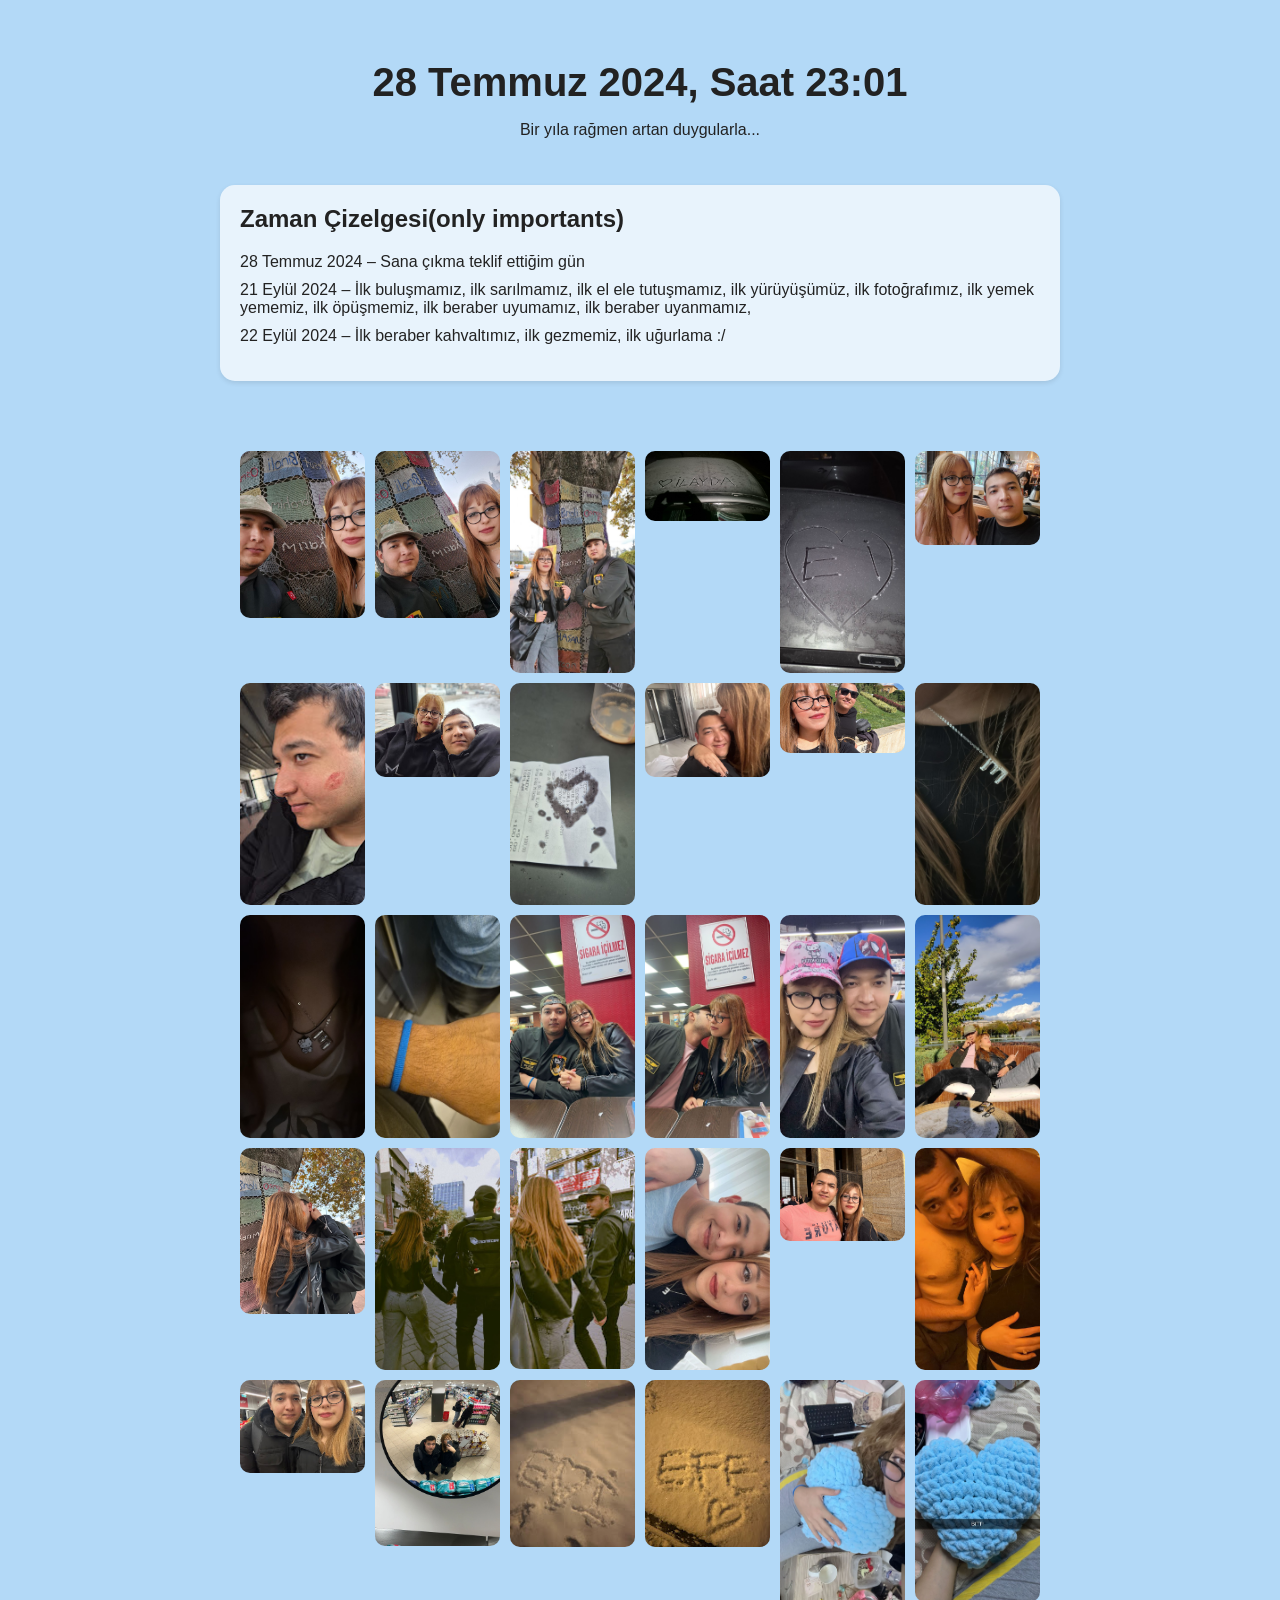
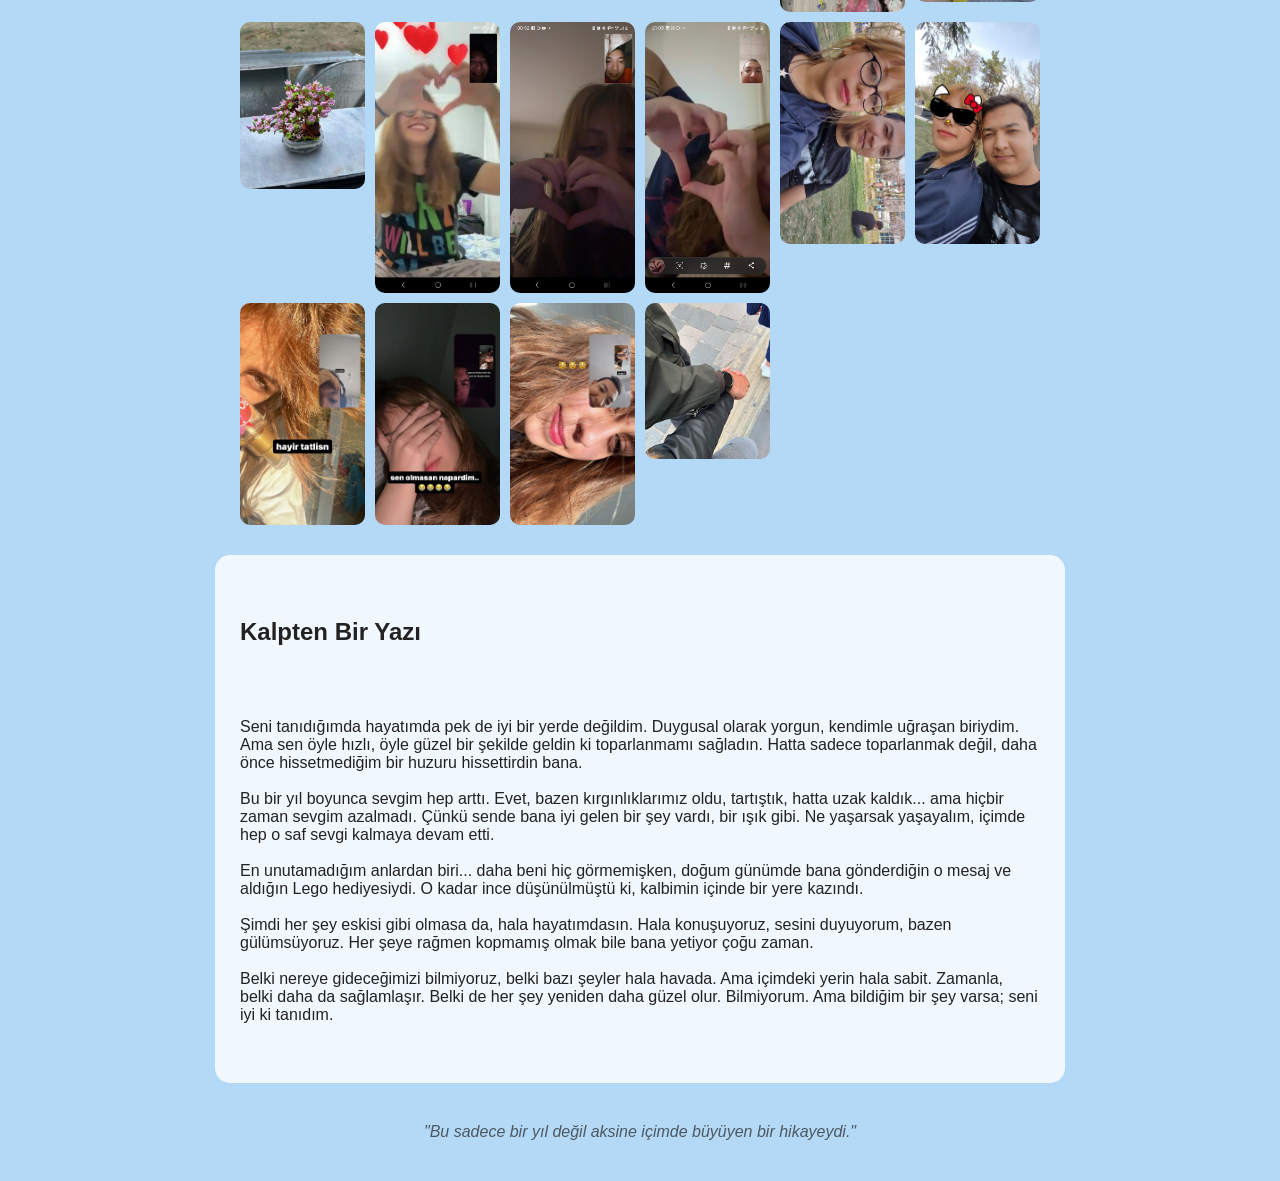
==== index.html @ 64e97c7e "asd" ====
<!DOCTYPE html>
<html lang="tr">
<head>
  <meta charset="UTF-8">
  <meta name="viewport" content="width=device-width, initial-scale=1.0">
  <title>28 Temmuz 23:01</title>
  <style>
    body {
      margin: 0;
      padding: 0;
      font-family: 'Segoe UI', sans-serif;
      background-color: #b3d9f7;
      color: #222;
    }
    header {
      text-align: center;
      padding: 60px 20px 30px;
    }
    header h1 {
      font-size: 2.5em;
      margin: 0;
    }
    section {
      padding: 30px 20px;
      max-width: 800px;
      margin: auto;
    }
    .timeline {
      background: rgba(255, 255, 255, 0.7);
      padding: 20px;
      border-radius: 15px;
      box-shadow: 0 2px 5px rgba(0,0,0,0.1);
      margin-bottom: 40px;
    }
    .timeline h2 {
      margin-top: 0;
    }
    .timeline ul {
      list-style: none;
      padding-left: 0;
    }
    .timeline li {
      margin-bottom: 10px;
    }
    .gallery {
      display: grid;
      grid-template-columns: repeat(auto-fill, minmax(120px, 1fr));
      gap: 10px;
    }
    .gallery img {
      width: 100%;
      height: auto;
      border-radius: 10px;
    }
    .letter {
      background: rgba(255,255,255,0.8);
      padding: 25px;
      border-radius: 15px;
      white-space: pre-line;
    }
    footer {
      text-align: center;
      padding: 40px 20px;
      font-style: italic;
      opacity: 0.7;
    }
    audio {
      display: none;
    }
  </style>
</head>
<body>
  <audio autoplay loop id="bgm">
    <source src="song.mp3" type="audio/mpeg">
    Tarayıcınız ses çalmayı desteklemiyor.
  </audio>

  <header>
    <h1>28 Temmuz 2024, Saat 23:01</h1>
    <p>Bir yıla rağmen artan duygularla...</p>
  </header>

  <section class="timeline">
    <h2>Zaman Çizelgesi(only importants)</h2>
    <ul>
      <li>28 Temmuz 2024 – Sana çıkma teklif ettiğim gün</li>
      <li>21 Eylül 2024 – İlk buluşmamız, ilk sarılmamız, ilk el ele tutuşmamız, ilk yürüyüşümüz, ilk fotoğrafımız, ilk yemek yememiz, ilk öpüşmemiz, ilk beraber uyumamız, ilk beraber uyanmamız,</li>
      <li>22 Eylül 2024 – İlk beraber kahvaltımız, ilk gezmemiz, ilk uğurlama :/ </li>
    </ul>
  </section>

  <section class="gallery">
  <script>
    for (let i = 1; i <= 40; i++) {
      document.write(`<img src="img/${i}.jpg" alt="Anı ${i}">`);
    }
  </script>
</section>


  <section class="letter">
    <h2>Kalpten Bir Yazı</h2>
    <p>
Seni tanıdığımda hayatımda pek de iyi bir yerde değildim. Duygusal olarak yorgun, kendimle uğraşan biriydim. Ama sen öyle hızlı, öyle güzel bir şekilde geldin ki toparlanmamı sağladın. Hatta sadece toparlanmak değil, daha önce hissetmediğim bir huzuru hissettirdin bana.

Bu bir yıl boyunca sevgim hep arttı. Evet, bazen kırgınlıklarımız oldu, tartıştık, hatta uzak kaldık... ama hiçbir zaman sevgim azalmadı. Çünkü sende bana iyi gelen bir şey vardı, bir ışık gibi. Ne yaşarsak yaşayalım, içimde hep o saf sevgi kalmaya devam etti.

En unutamadığım anlardan biri... daha beni hiç görmemişken, doğum günümde bana gönderdiğin o mesaj ve aldığın Lego hediyesiydi. O kadar ince düşünülmüştü ki, kalbimin içinde bir yere kazındı.

Şimdi her şey eskisi gibi olmasa da, hala hayatımdasın. Hala konuşuyoruz, sesini duyuyorum, bazen gülümsüyoruz. Her şeye rağmen kopmamış olmak bile bana yetiyor çoğu zaman.

Belki nereye gideceğimizi bilmiyoruz, belki bazı şeyler hala havada. Ama içimdeki yerin hala sabit. Zamanla, belki daha da sağlamlaşır. Belki de her şey yeniden daha güzel olur. Bilmiyorum. Ama bildiğim bir şey varsa; seni iyi ki tanıdım.
    </p>
  </section>

  <footer>
    "Bu sadece bir yıl değil aksine içimde büyüyen bir hikayeydi."
  </footer>
</body>
</html>
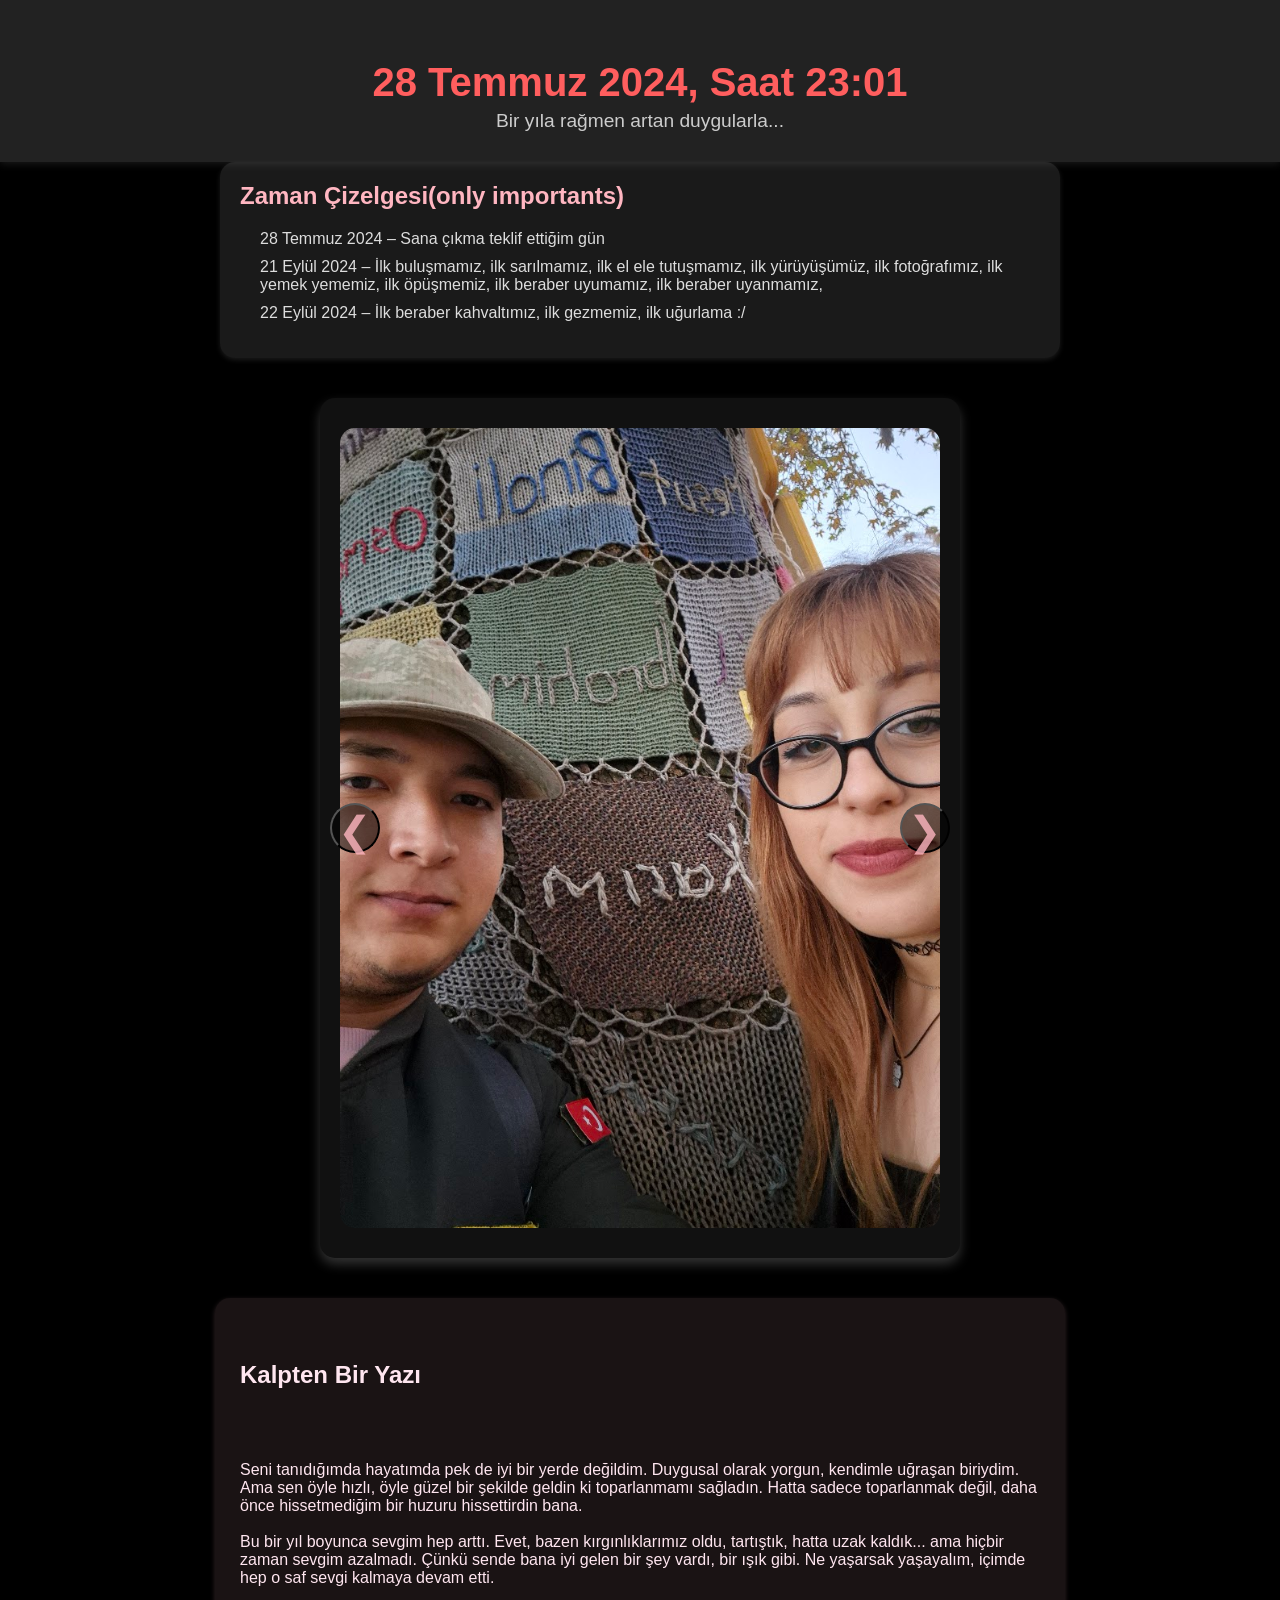
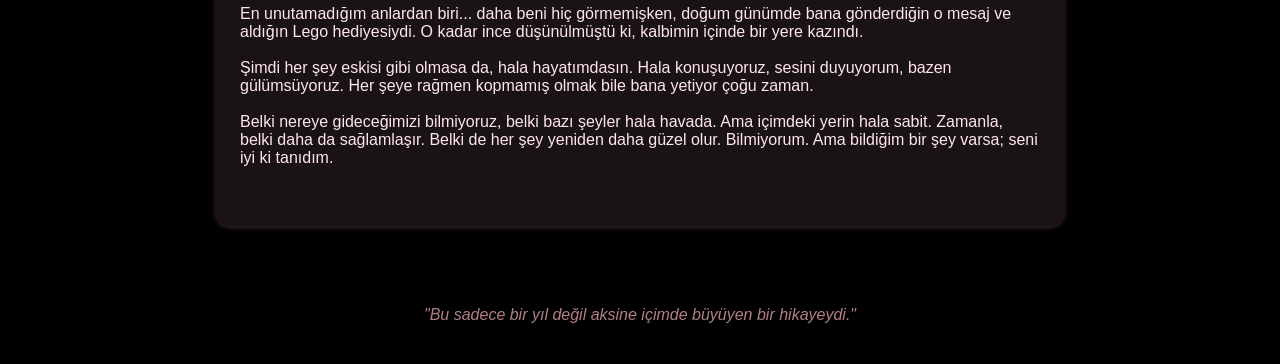
==== commit 1e49fca2: "asd" ====
--- a/index.html
+++ b/index.html
@@ -1,78 +1,14 @@
-
 <!DOCTYPE html>
 <html lang="tr">
 <head>
-  <meta charset="UTF-8">
-  <meta name="viewport" content="width=device-width, initial-scale=1.0">
+  <meta charset="UTF-8" />
+  <meta name="viewport" content="width=device-width, initial-scale=1" />
   <title>28 Temmuz 23:01</title>
-  <style>
-    body {
-      margin: 0;
-      padding: 0;
-      font-family: 'Segoe UI', sans-serif;
-      background-color: #b3d9f7;
-      color: #222;
-    }
-    header {
-      text-align: center;
-      padding: 60px 20px 30px;
-    }
-    header h1 {
-      font-size: 2.5em;
-      margin: 0;
-    }
-    section {
-      padding: 30px 20px;
-      max-width: 800px;
-      margin: auto;
-    }
-    .timeline {
-      background: rgba(255, 255, 255, 0.7);
-      padding: 20px;
-      border-radius: 15px;
-      box-shadow: 0 2px 5px rgba(0,0,0,0.1);
-      margin-bottom: 40px;
-    }
-    .timeline h2 {
-      margin-top: 0;
-    }
-    .timeline ul {
-      list-style: none;
-      padding-left: 0;
-    }
-    .timeline li {
-      margin-bottom: 10px;
-    }
-    .gallery {
-      display: grid;
-      grid-template-columns: repeat(auto-fill, minmax(120px, 1fr));
-      gap: 10px;
-    }
-    .gallery img {
-      width: 100%;
-      height: auto;
-      border-radius: 10px;
-    }
-    .letter {
-      background: rgba(255,255,255,0.8);
-      padding: 25px;
-      border-radius: 15px;
-      white-space: pre-line;
-    }
-    footer {
-      text-align: center;
-      padding: 40px 20px;
-      font-style: italic;
-      opacity: 0.7;
-    }
-    audio {
-      display: none;
-    }
-  </style>
+  <link rel="stylesheet" href="index.css" />
 </head>
 <body>
   <audio autoplay loop id="bgm">
-    <source src="song.mp3" type="audio/mpeg">
+    <source src="song.mp3" type="audio/mpeg" />
     Tarayıcınız ses çalmayı desteklemiyor.
   </audio>
 
@@ -90,32 +26,53 @@
     </ul>
   </section>
 
-  <section class="gallery">
-  <script>
-    for (let i = 1; i <= 40; i++) {
-      document.write(`<img src="img/${i}.jpg" alt="Anı ${i}">`);
-    }
-  </script>
-</section>
-
+  <section class="gallery slider">
+    <button class="nav-arrow nav-left" aria-label="Önceki">&#10094;</button>
+    <img id="sliderImage" src="img/1.jpg" alt="Anı 1" />
+    <button class="nav-arrow nav-right" aria-label="Sonraki">&#10095;</button>
+  </section>
 
   <section class="letter">
     <h2>Kalpten Bir Yazı</h2>
     <p>
-Seni tanıdığımda hayatımda pek de iyi bir yerde değildim. Duygusal olarak yorgun, kendimle uğraşan biriydim. Ama sen öyle hızlı, öyle güzel bir şekilde geldin ki toparlanmamı sağladın. Hatta sadece toparlanmak değil, daha önce hissetmediğim bir huzuru hissettirdin bana.
+      Seni tanıdığımda hayatımda pek de iyi bir yerde değildim. Duygusal olarak yorgun, kendimle uğraşan biriydim. Ama sen öyle hızlı, öyle güzel bir şekilde geldin ki toparlanmamı sağladın. Hatta sadece toparlanmak değil, daha önce hissetmediğim bir huzuru hissettirdin bana.
 
-Bu bir yıl boyunca sevgim hep arttı. Evet, bazen kırgınlıklarımız oldu, tartıştık, hatta uzak kaldık... ama hiçbir zaman sevgim azalmadı. Çünkü sende bana iyi gelen bir şey vardı, bir ışık gibi. Ne yaşarsak yaşayalım, içimde hep o saf sevgi kalmaya devam etti.
+      Bu bir yıl boyunca sevgim hep arttı. Evet, bazen kırgınlıklarımız oldu, tartıştık, hatta uzak kaldık... ama hiçbir zaman sevgim azalmadı. Çünkü sende bana iyi gelen bir şey vardı, bir ışık gibi. Ne yaşarsak yaşayalım, içimde hep o saf sevgi kalmaya devam etti.
 
-En unutamadığım anlardan biri... daha beni hiç görmemişken, doğum günümde bana gönderdiğin o mesaj ve aldığın Lego hediyesiydi. O kadar ince düşünülmüştü ki, kalbimin içinde bir yere kazındı.
+      En unutamadığım anlardan biri... daha beni hiç görmemişken, doğum günümde bana gönderdiğin o mesaj ve aldığın Lego hediyesiydi. O kadar ince düşünülmüştü ki, kalbimin içinde bir yere kazındı.
 
-Şimdi her şey eskisi gibi olmasa da, hala hayatımdasın. Hala konuşuyoruz, sesini duyuyorum, bazen gülümsüyoruz. Her şeye rağmen kopmamış olmak bile bana yetiyor çoğu zaman.
+      Şimdi her şey eskisi gibi olmasa da, hala hayatımdasın. Hala konuşuyoruz, sesini duyuyorum, bazen gülümsüyoruz. Her şeye rağmen kopmamış olmak bile bana yetiyor çoğu zaman.
 
-Belki nereye gideceğimizi bilmiyoruz, belki bazı şeyler hala havada. Ama içimdeki yerin hala sabit. Zamanla, belki daha da sağlamlaşır. Belki de her şey yeniden daha güzel olur. Bilmiyorum. Ama bildiğim bir şey varsa; seni iyi ki tanıdım.
+      Belki nereye gideceğimizi bilmiyoruz, belki bazı şeyler hala havada. Ama içimdeki yerin hala sabit. Zamanla, belki daha da sağlamlaşır. Belki de her şey yeniden daha güzel olur. Bilmiyorum. Ama bildiğim bir şey varsa; seni iyi ki tanıdım.
     </p>
   </section>
 
   <footer>
     "Bu sadece bir yıl değil aksine içimde büyüyen bir hikayeydi."
   </footer>
+
+  <script>
+    const totalImages = 40;
+    let currentIndex = 1;
+
+    const sliderImage = document.getElementById('sliderImage');
+    const prevBtn = document.querySelector('.nav-left');
+    const nextBtn = document.querySelector('.nav-right');
+
+    function showImage(index) {
+      sliderImage.src = `img/${index}.jpg`;
+      sliderImage.alt = `Anı ${index}`;
+    }
+
+    prevBtn.addEventListener('click', () => {
+      currentIndex = currentIndex === 1 ? totalImages : currentIndex - 1;
+      showImage(currentIndex);
+    });
+
+    nextBtn.addEventListener('click', () => {
+      currentIndex = currentIndex === totalImages ? 1 : currentIndex + 1;
+      showImage(currentIndex);
+    });
+  </script>
 </body>
 </html>
--- a/index.css
+++ b/index.css
@@ -0,0 +1,129 @@
+body {
+  margin: 0;
+  padding: 0;
+  font-family: 'Segoe UI', sans-serif;
+  background-color: black;
+  color: white;
+  text-align: center;
+}
+
+header {
+  text-align: center;
+  padding: 60px 20px 30px;
+  background-color: #222;
+  box-shadow: 0 2px 8px rgba(255,255,255,0.1);
+}
+
+header h1 {
+  font-size: 2.5em;
+  margin: 0;
+  color: #ff5e5e;
+}
+
+header p {
+  margin: 5px 0 0;
+  font-size: 1.2em;
+  color: #ccc;
+}
+
+section {
+  padding: 30px 20px;
+  max-width: 800px;
+  margin: auto;
+}
+
+.timeline {
+  background: rgba(255, 255, 255, 0.1);
+  padding: 20px;
+  border-radius: 15px;
+  box-shadow: 0 2px 5px rgba(255,255,255,0.1);
+  margin-bottom: 40px;
+  text-align: left;
+}
+
+.timeline h2 {
+  margin-top: 0;
+  color: #ffb6c1;
+}
+
+.timeline ul {
+  list-style: none;
+  padding-left: 20px;
+}
+
+.timeline li {
+  margin-bottom: 10px;
+  color: #ddd;
+}
+
+/* Slider styles */
+.slider {
+  position: relative;
+  max-width: 600px;
+  margin: 40px auto;
+  border-radius: 15px;
+  box-shadow: 0 6px 12px rgba(255,255,255,0.2);
+  background: #111;
+  overflow: hidden;
+}
+
+.slider img {
+  width: 100%;
+  border-radius: 15px;
+  user-select: none;
+  display: block;
+}
+
+.nav-arrow {
+  position: absolute;
+  top: 50%;
+  transform: translateY(-50%);
+  font-size: 40px;
+  color: rgba(255,182,193,0.8);
+  background: rgba(0,0,0,0.5);
+  border-radius: 50%;
+  width: 50px;
+  height: 50px;
+  line-height: 50px;
+  text-align: center;
+  cursor: pointer;
+  user-select: none;
+  transition: background 0.3s ease;
+}
+
+.nav-arrow:hover {
+  background: rgba(255,105,180,0.9);
+  color: white;
+}
+
+.nav-left {
+  left: 10px;
+}
+
+.nav-right {
+  right: 10px;
+}
+
+.letter {
+  background: rgba(255,182,193,0.1);
+  padding: 25px;
+  border-radius: 15px;
+  white-space: pre-line;
+  max-width: 800px;
+  margin: 40px auto;
+  text-align: left;
+  box-shadow: 0 2px 5px rgba(255,182,193,0.2);
+  color: #ffe6f0;
+}
+
+footer {
+  text-align: center;
+  padding: 40px 20px;
+  font-style: italic;
+  opacity: 0.7;
+  color: #ffb6c1;
+}
+
+audio {
+  display: none;
+}
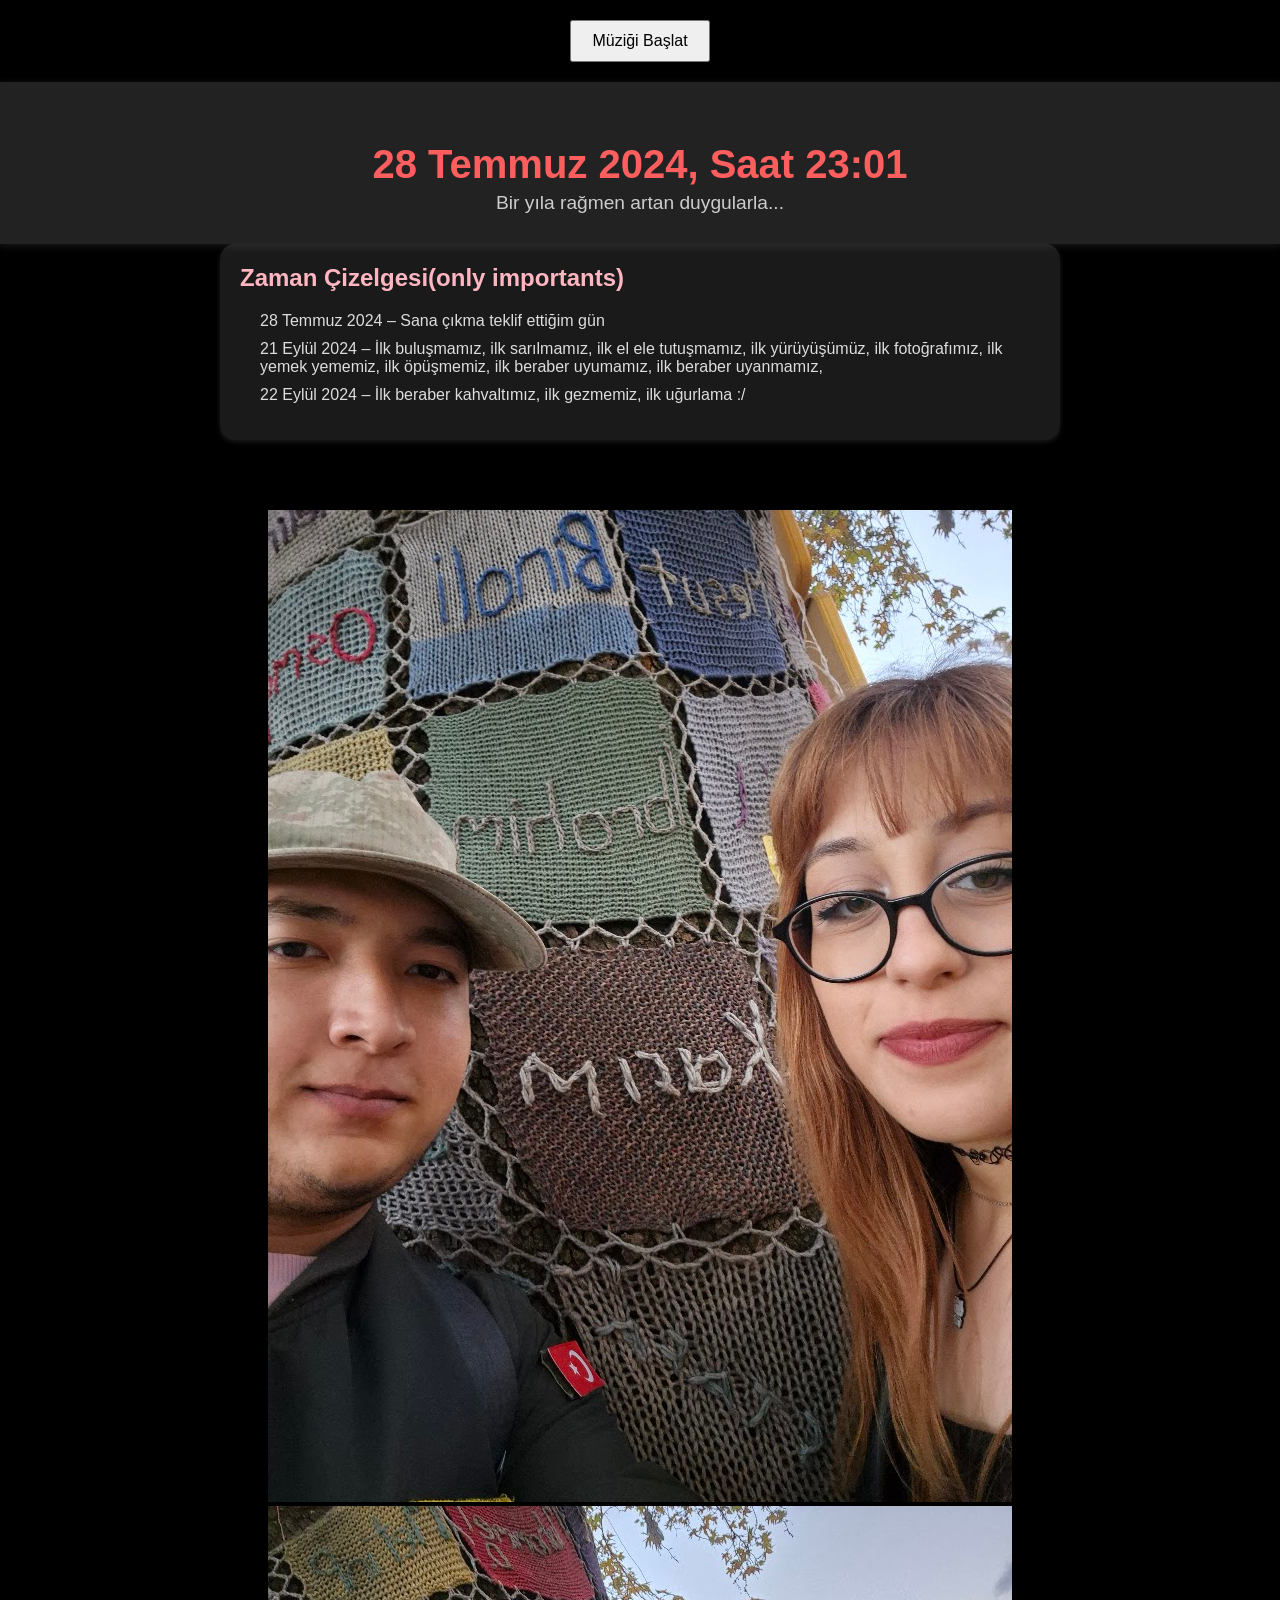
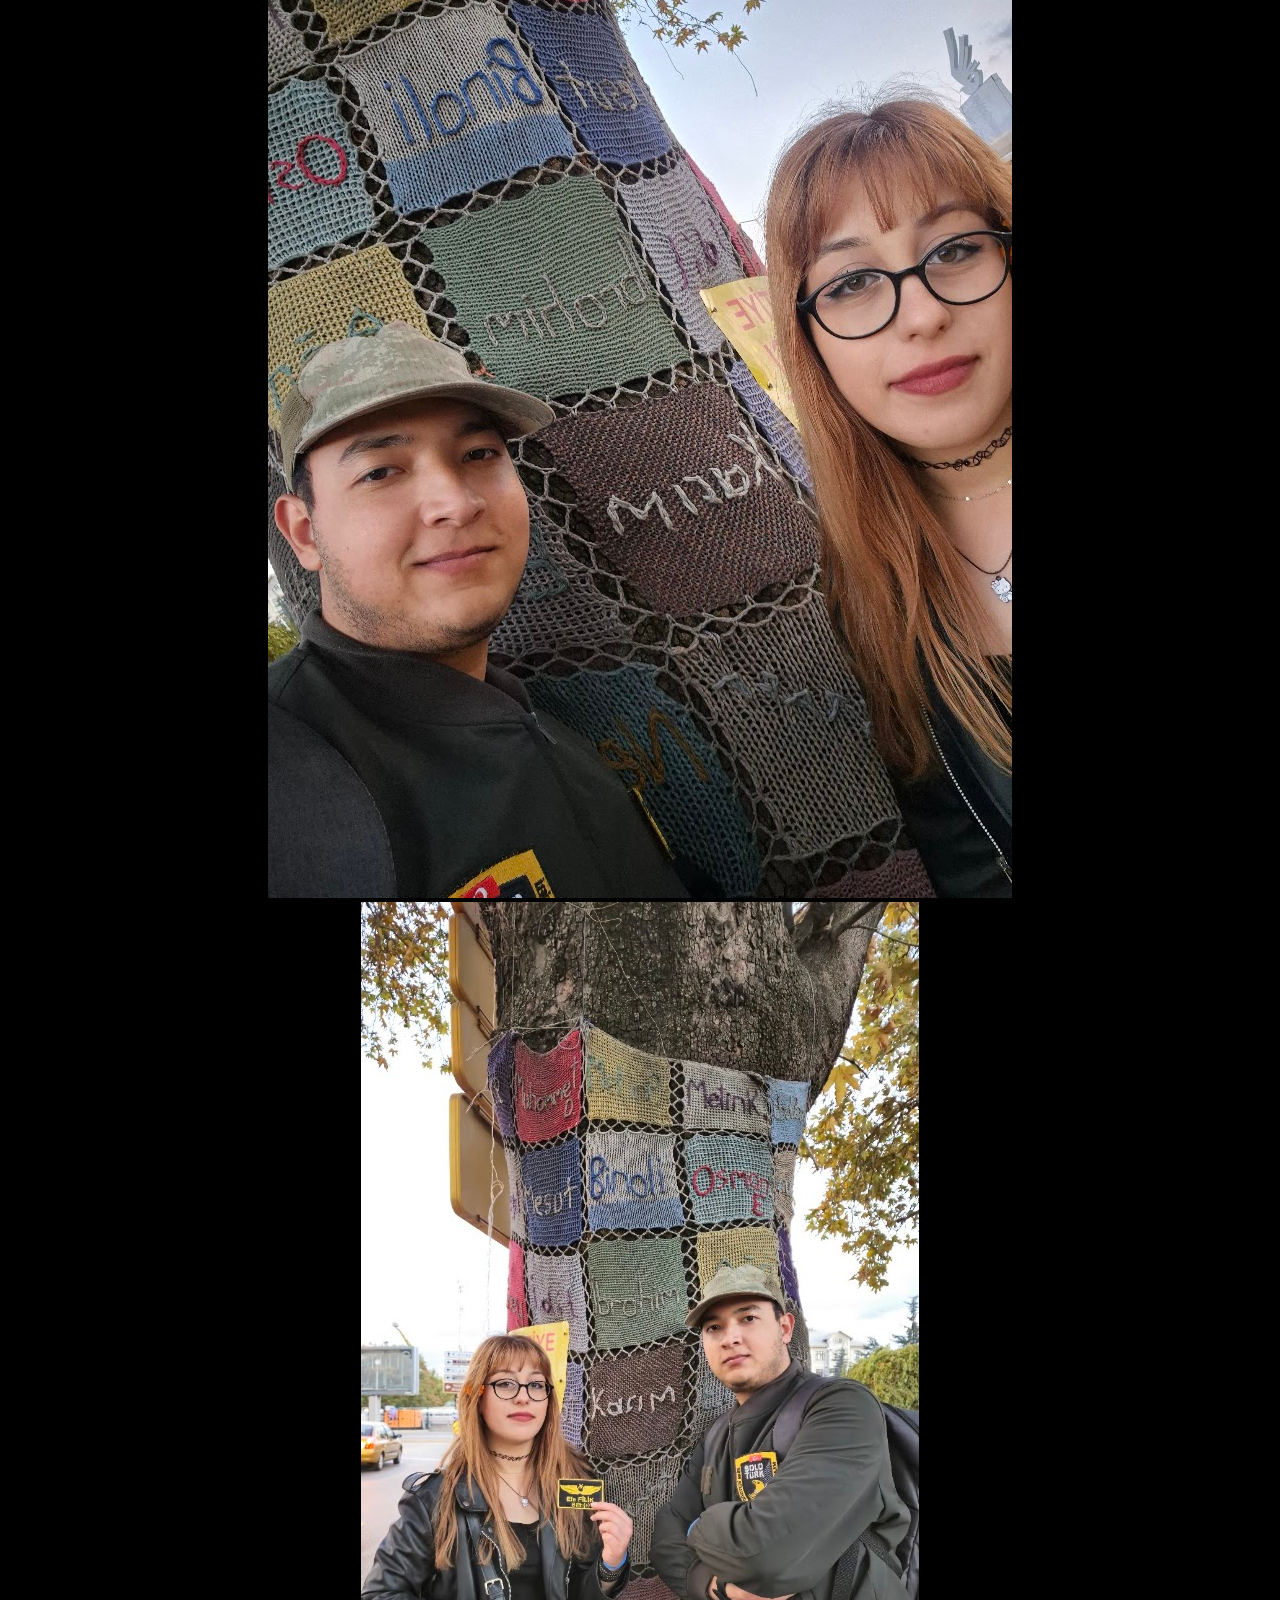
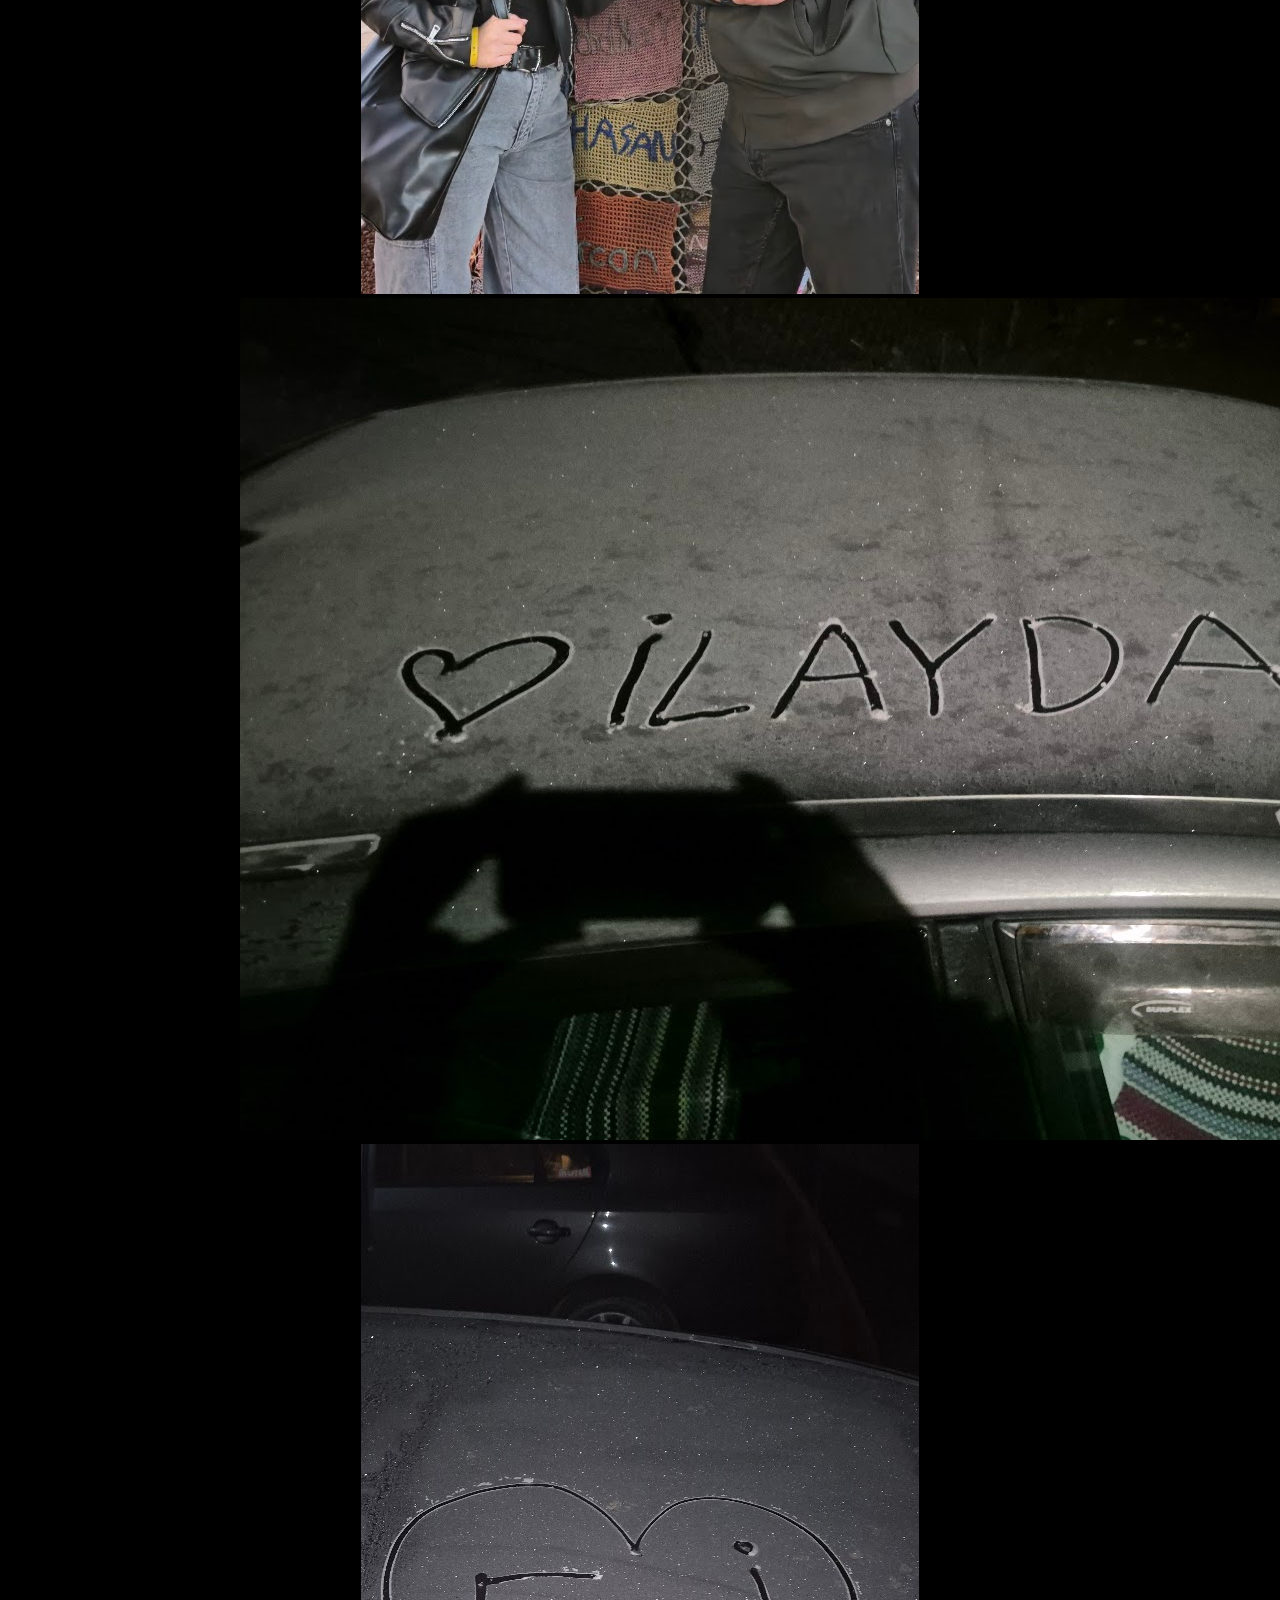
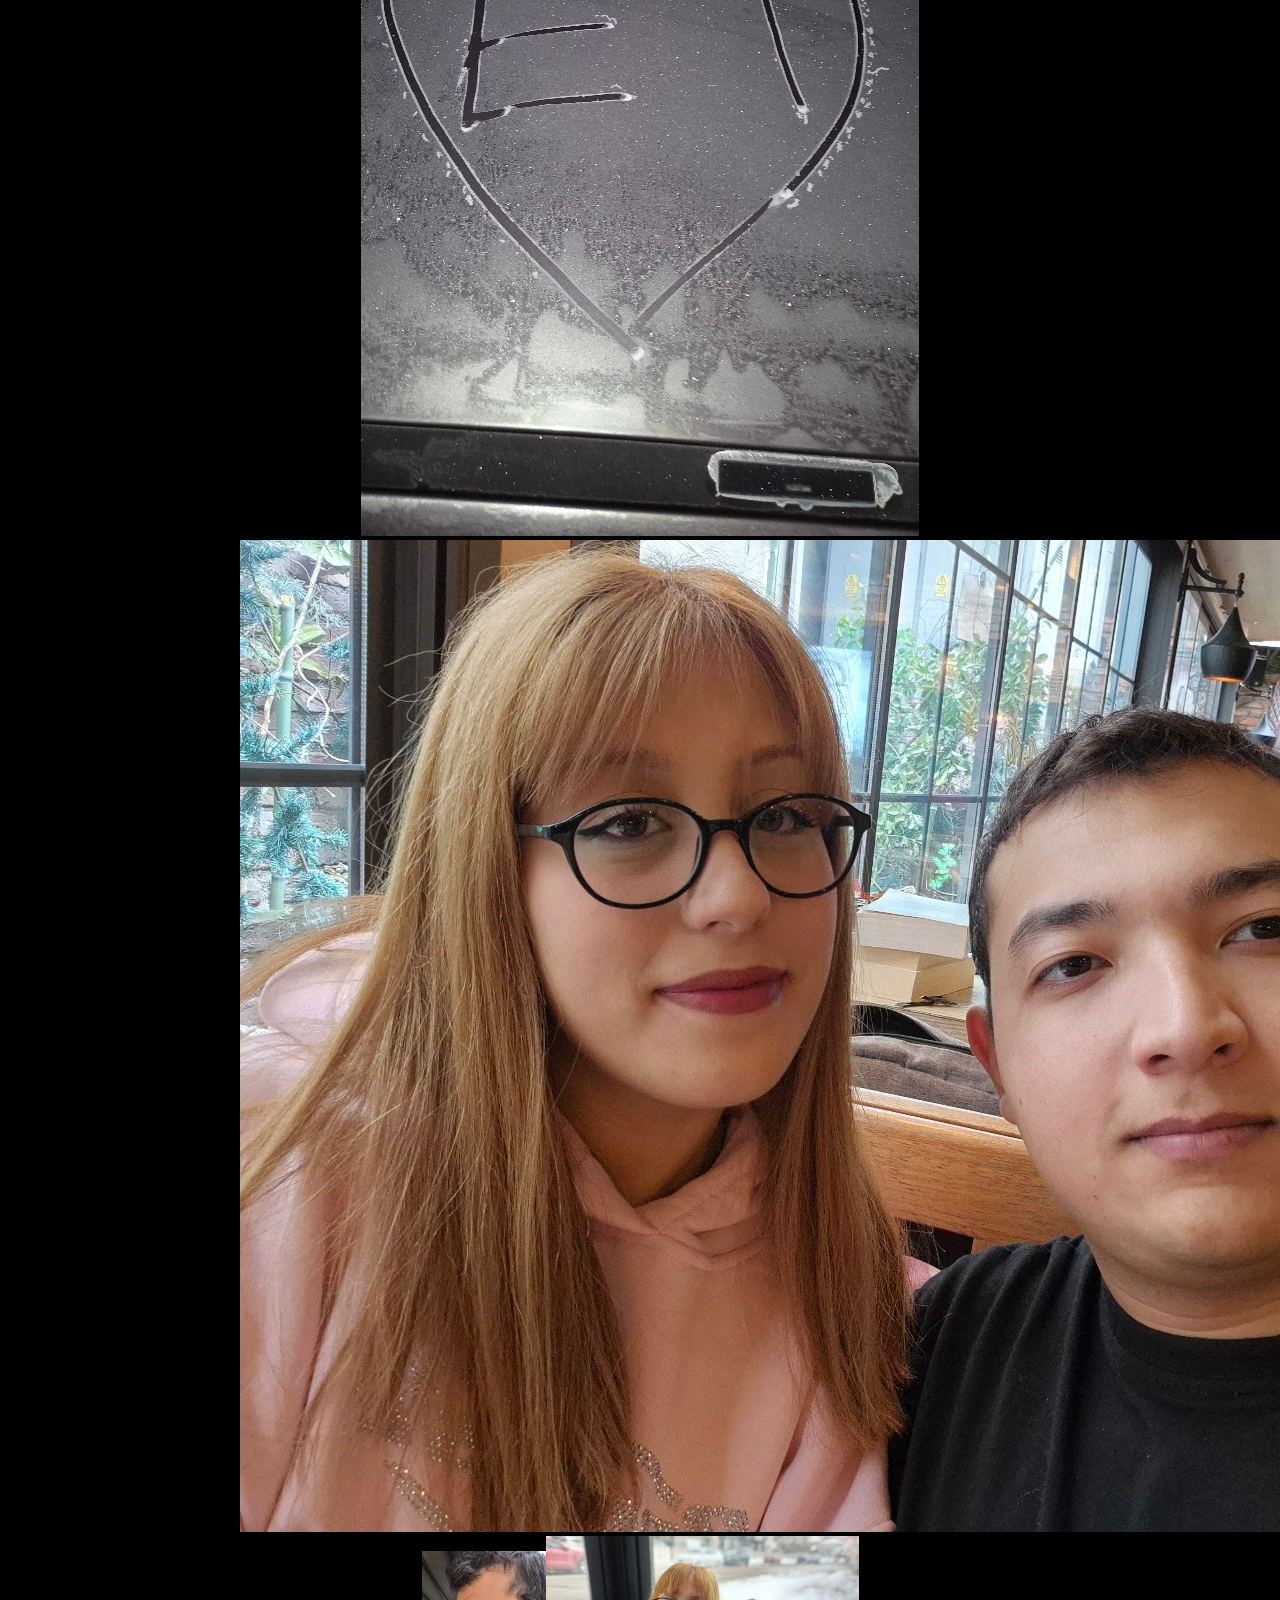
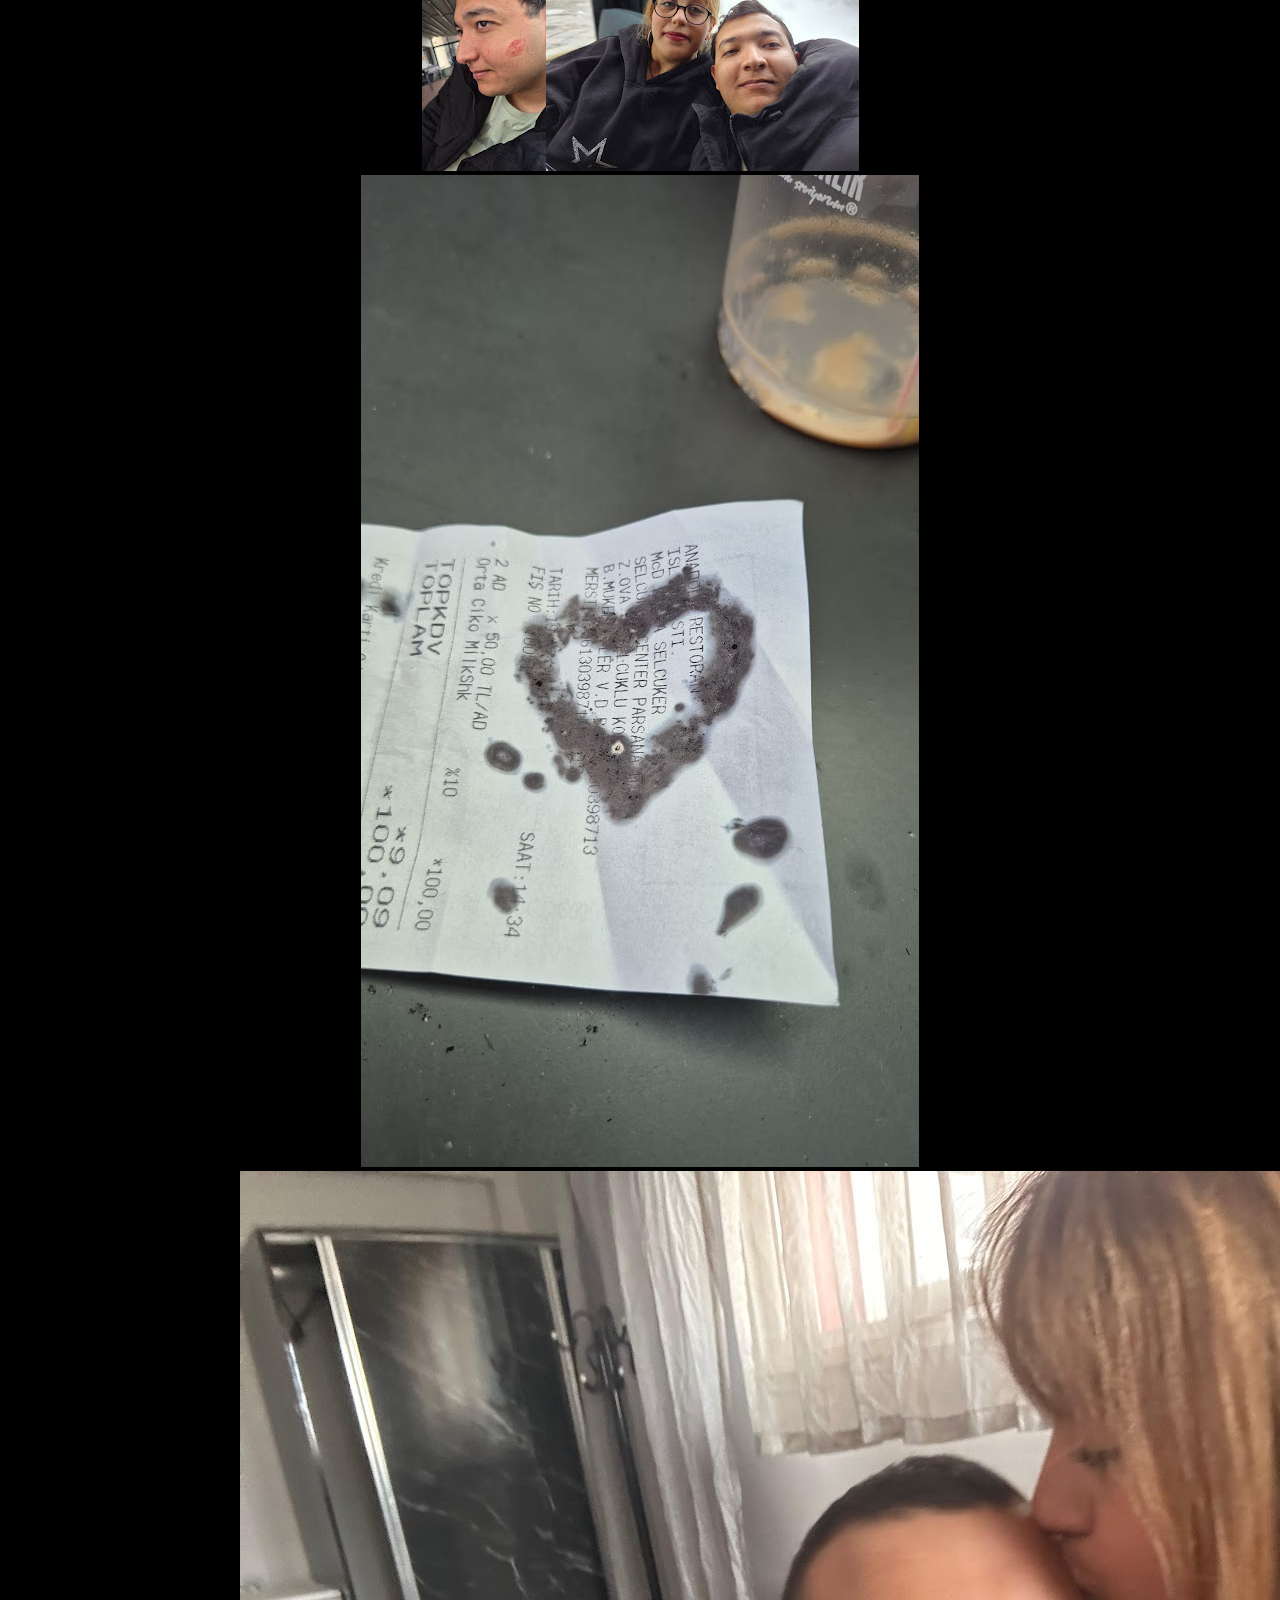
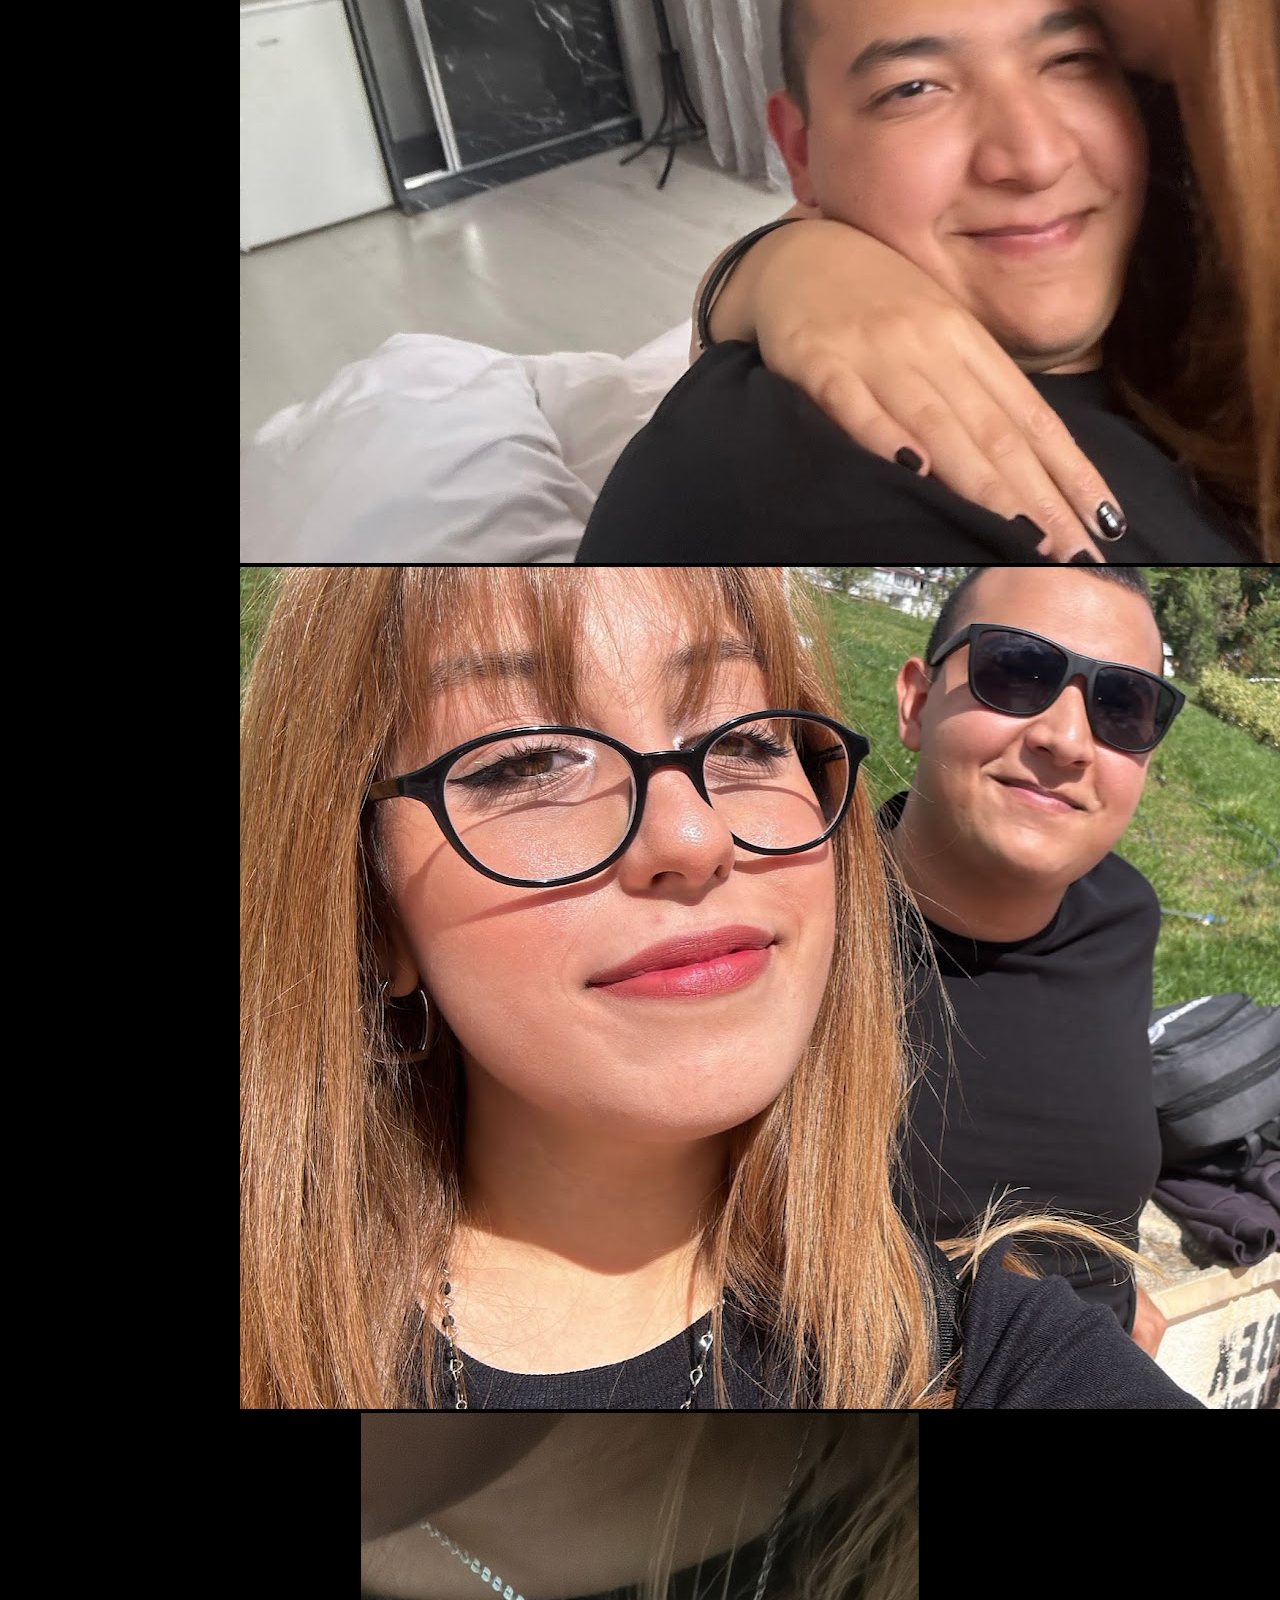
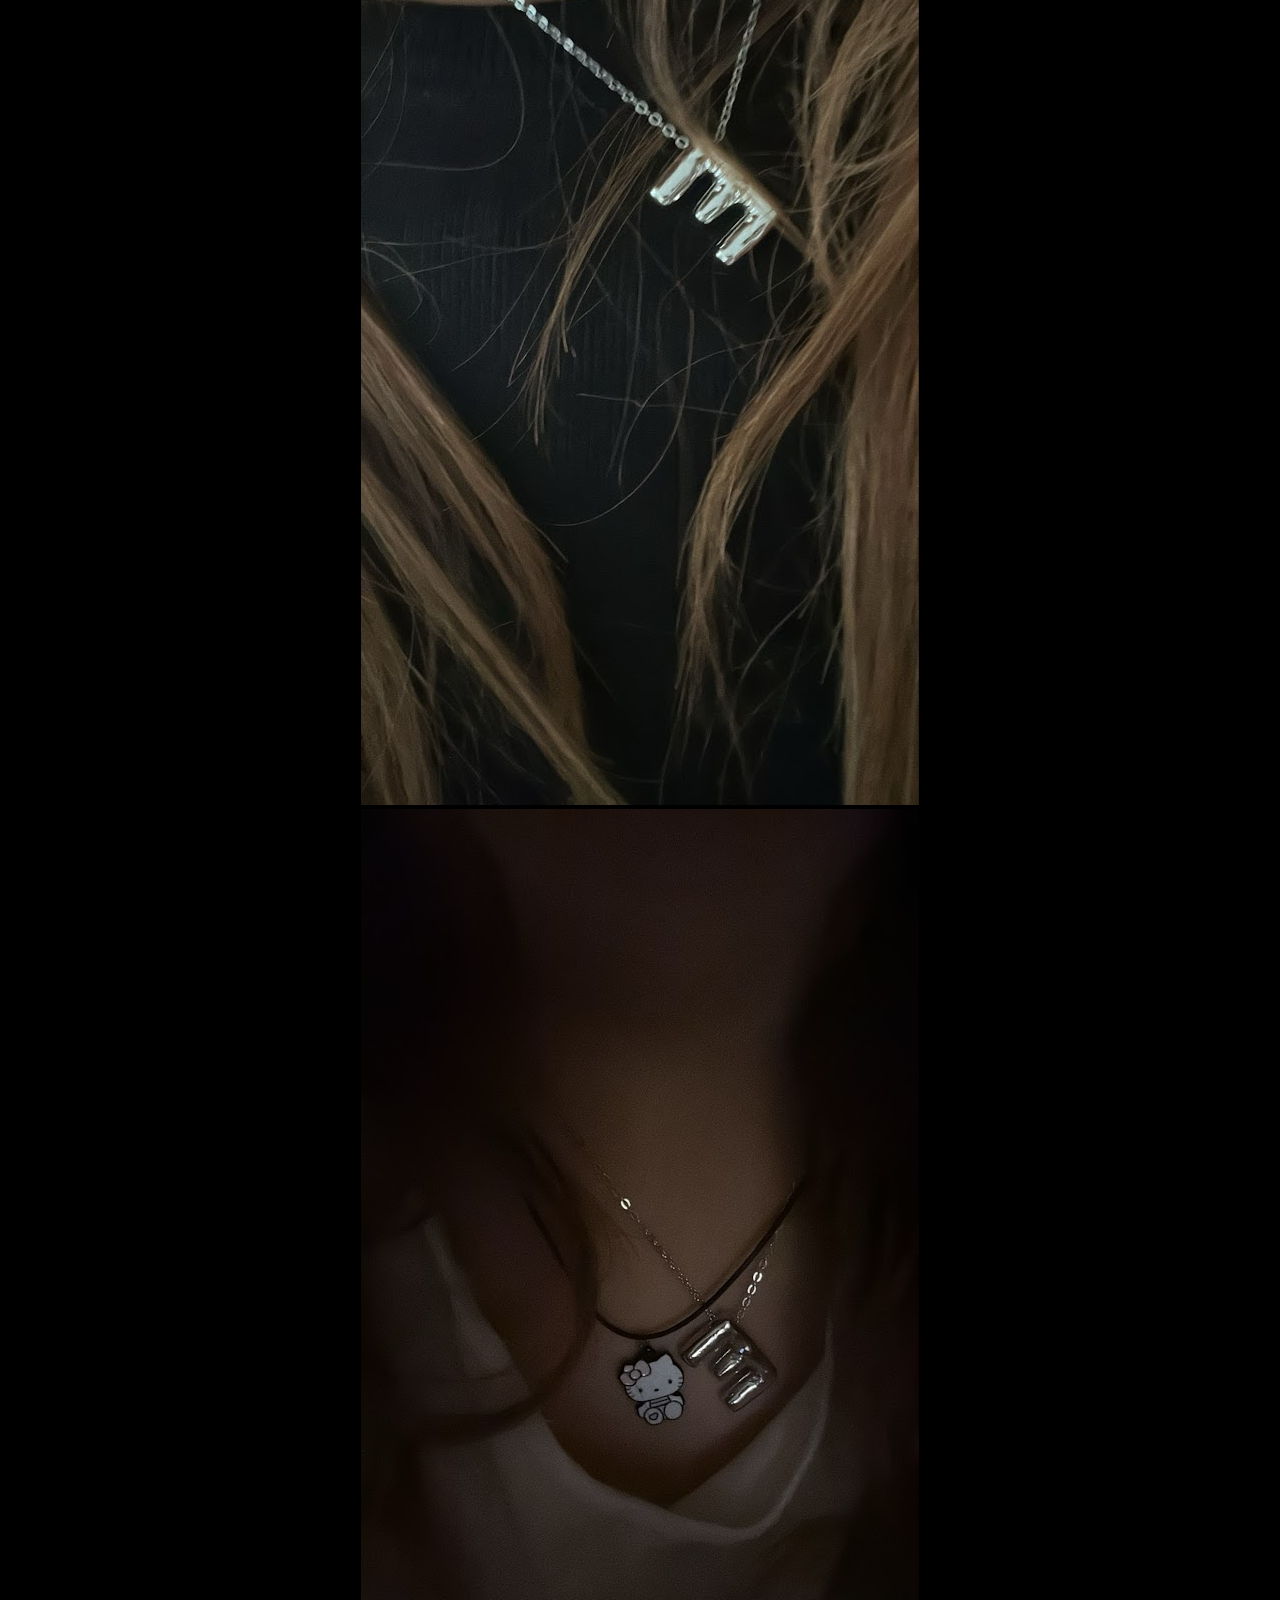
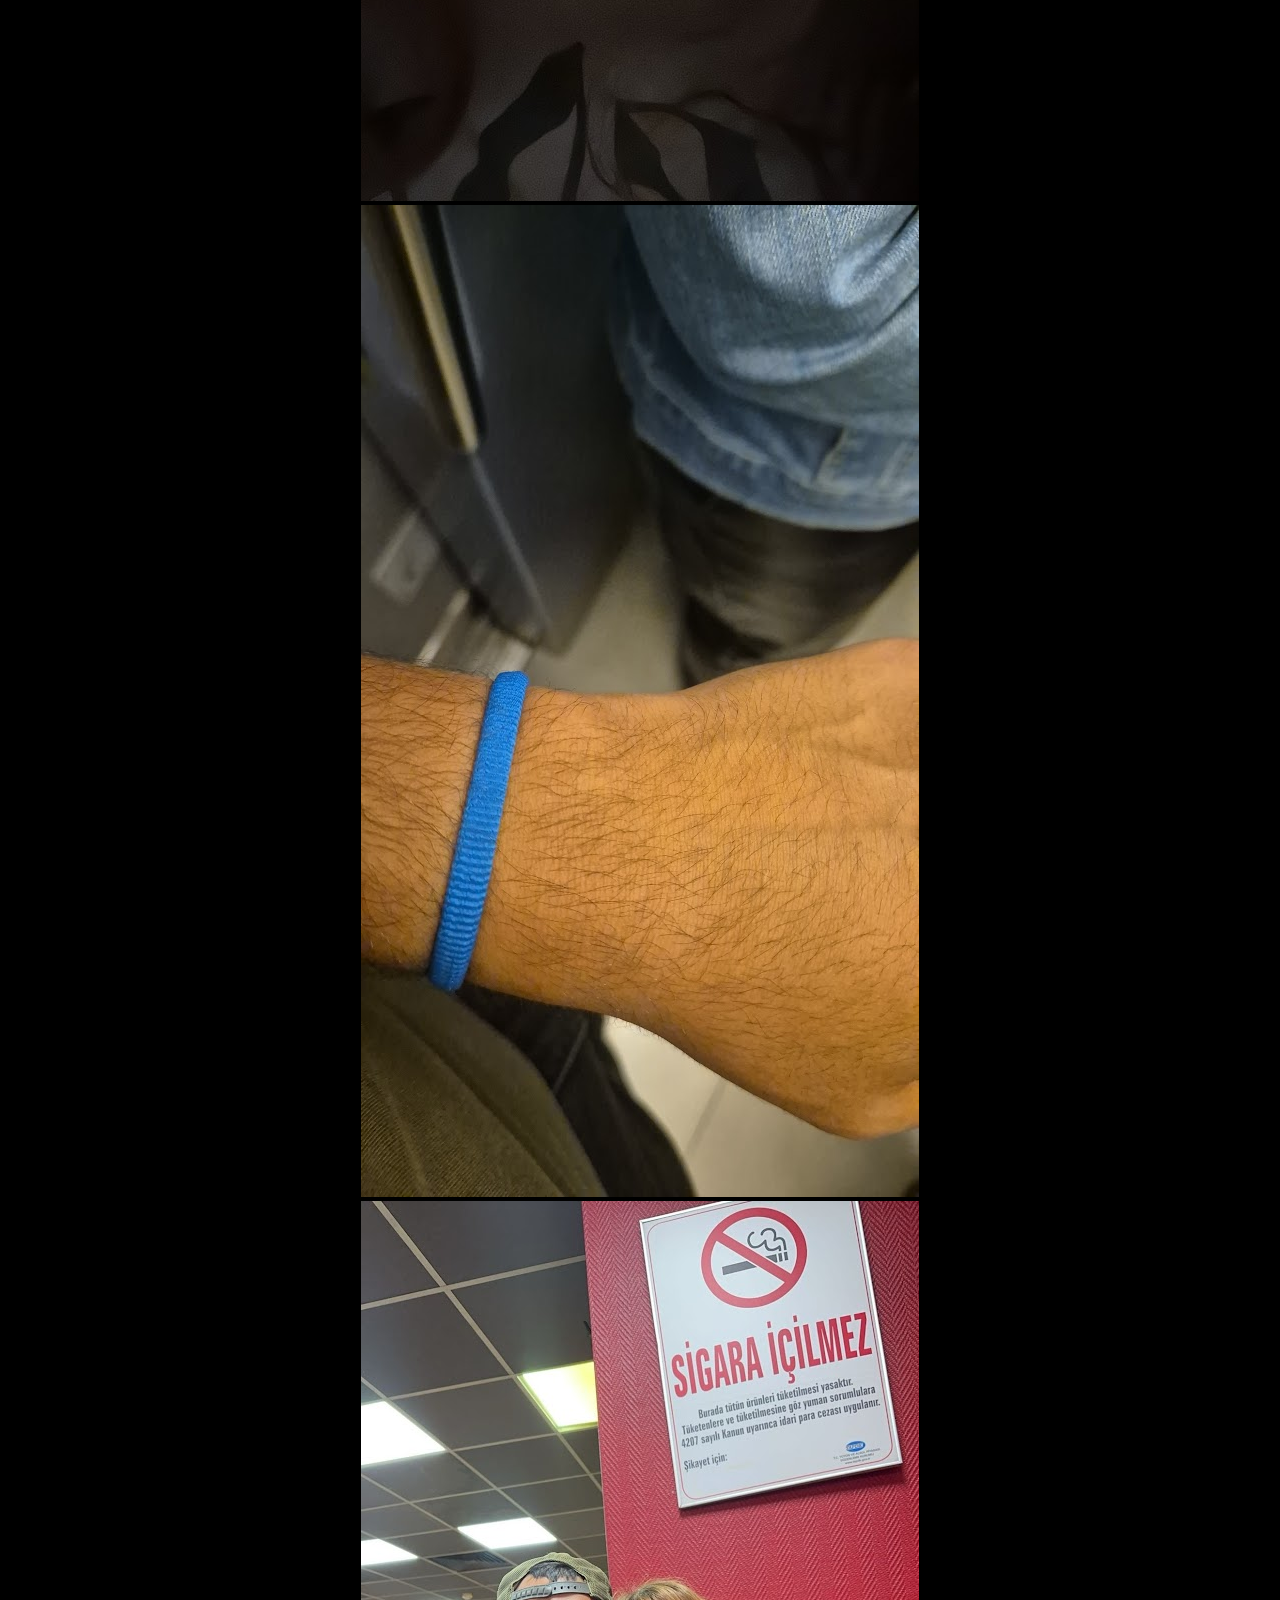
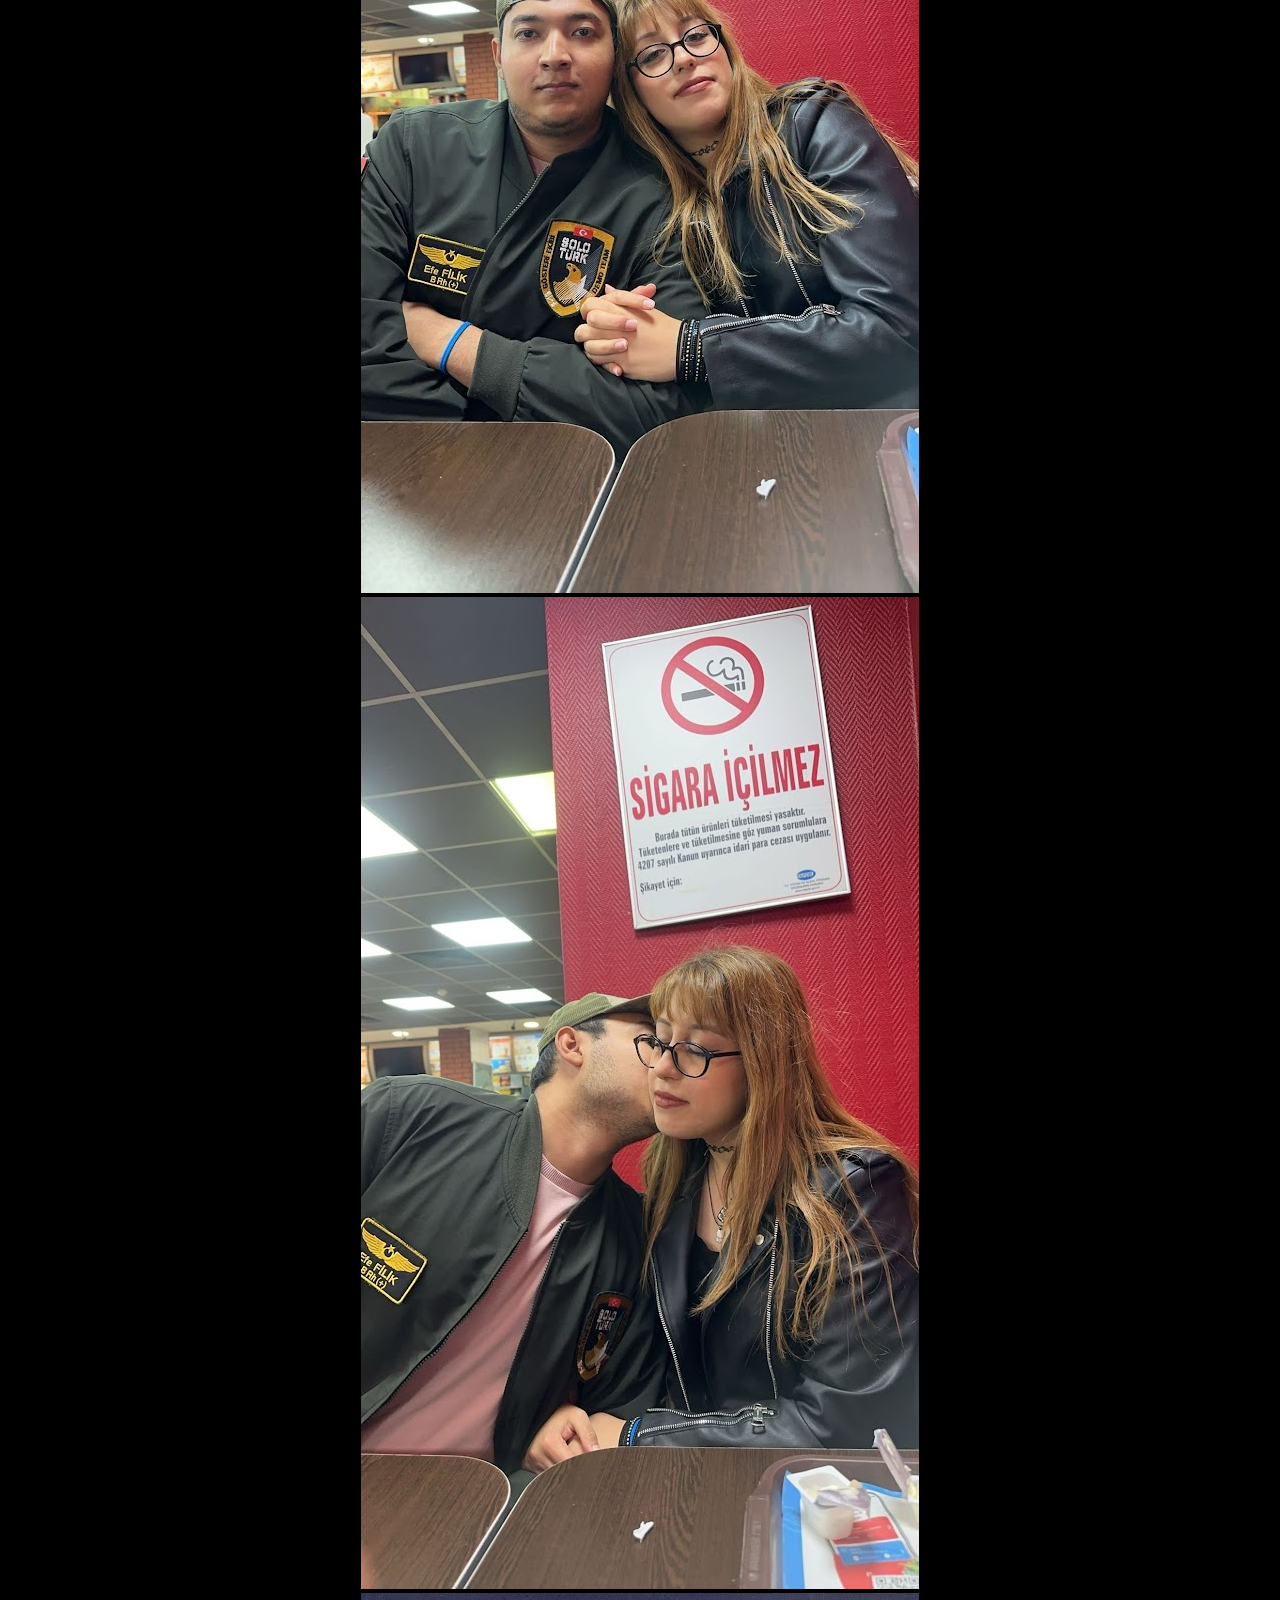
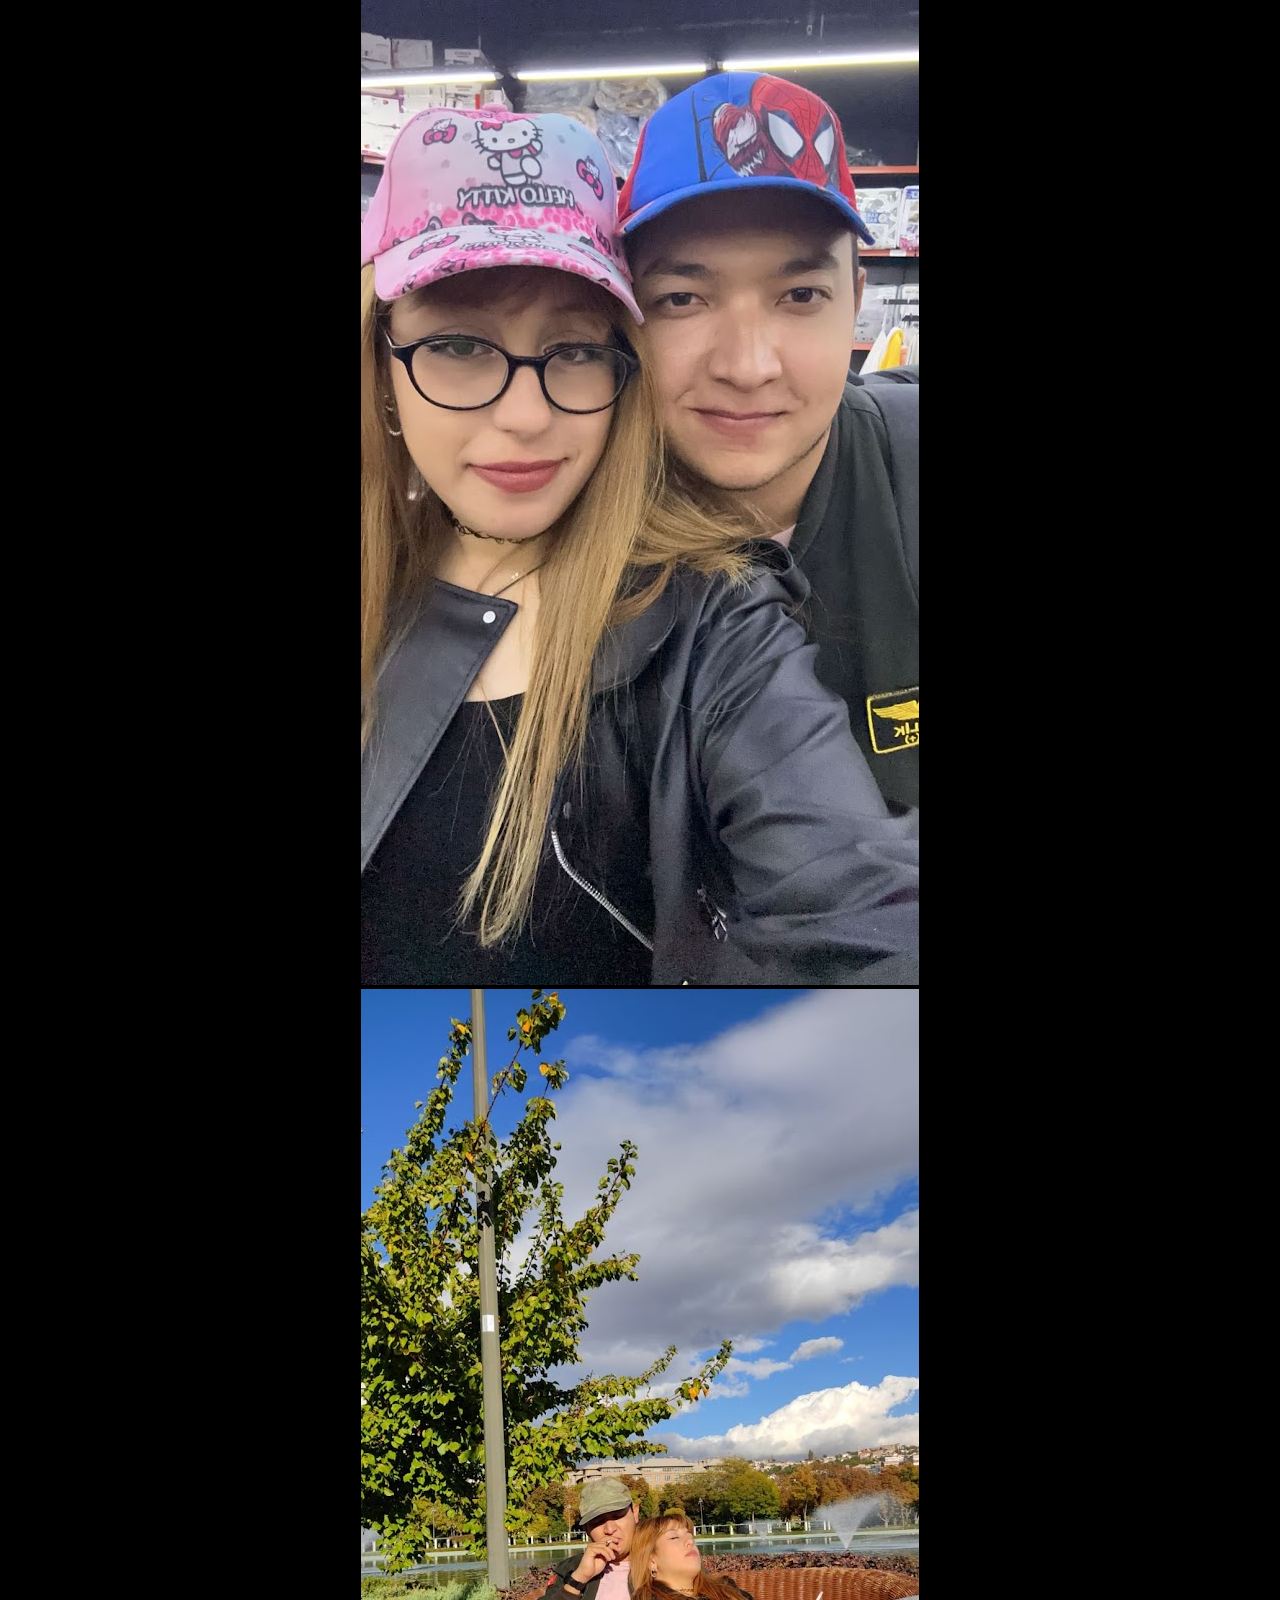
==== commit 0a802a8b: "asd" ====
--- a/index.html
+++ b/index.html
@@ -7,7 +7,11 @@
   <link rel="stylesheet" href="index.css" />
 </head>
 <body>
-  <audio autoplay loop id="bgm">
+  <button id="playBtn" style="margin:20px; padding:10px 20px; font-size:16px; cursor:pointer;">
+    Müziği Başlat
+  </button>
+
+  <audio id="bgm" loop>
     <source src="song.mp3" type="audio/mpeg" />
     Tarayıcınız ses çalmayı desteklemiyor.
   </audio>
@@ -26,10 +30,12 @@
     </ul>
   </section>
 
-  <section class="gallery slider">
-    <button class="nav-arrow nav-left" aria-label="Önceki">&#10094;</button>
-    <img id="sliderImage" src="img/1.jpg" alt="Anı 1" />
-    <button class="nav-arrow nav-right" aria-label="Sonraki">&#10095;</button>
+  <section class="gallery">
+    <script>
+      for (let i = 1; i <= 40; i++) {
+        document.write(`<img src="img/${i}.jpg" alt="Anı ${i}">`);
+      }
+    </script>
   </section>
 
   <section class="letter">
@@ -52,26 +58,11 @@
   </footer>
 
   <script>
-    const totalImages = 40;
-    let currentIndex = 1;
-
-    const sliderImage = document.getElementById('sliderImage');
-    const prevBtn = document.querySelector('.nav-left');
-    const nextBtn = document.querySelector('.nav-right');
-
-    function showImage(index) {
-      sliderImage.src = `img/${index}.jpg`;
-      sliderImage.alt = `Anı ${index}`;
-    }
-
-    prevBtn.addEventListener('click', () => {
-      currentIndex = currentIndex === 1 ? totalImages : currentIndex - 1;
-      showImage(currentIndex);
-    });
-
-    nextBtn.addEventListener('click', () => {
-      currentIndex = currentIndex === totalImages ? 1 : currentIndex + 1;
-      showImage(currentIndex);
+    const btn = document.getElementById('playBtn');
+    const bgm = document.getElementById('bgm');
+    btn.addEventListener('click', () => {
+      bgm.play();
+      btn.style.display = 'none'; // butonu gizle
     });
   </script>
 </body>
--- a/index.css
+++ b/index.css
@@ -5,6 +5,8 @@
   background-color: black;
   color: white;
   text-align: center;
+  overflow-x: hidden;
+  position: relative;
 }
 
 header {
@@ -65,6 +67,7 @@
   box-shadow: 0 6px 12px rgba(255,255,255,0.2);
   background: #111;
   overflow: hidden;
+  user-select: none;
 }
 
 .slider img {
@@ -72,28 +75,31 @@
   border-radius: 15px;
   user-select: none;
   display: block;
+  opacity: 1;
 }
 
+/* Kalp şeklinde oklar */
 .nav-arrow {
   position: absolute;
   top: 50%;
   transform: translateY(-50%);
-  font-size: 40px;
-  color: rgba(255,182,193,0.8);
-  background: rgba(0,0,0,0.5);
-  border-radius: 50%;
   width: 50px;
   height: 50px;
-  line-height: 50px;
-  text-align: center;
+  background: #ff5e5e;
   cursor: pointer;
+  border-radius: 50%;
   user-select: none;
-  transition: background 0.3s ease;
+  box-shadow: 0 0 10px #ff5e5e;
+  display: flex;
+  align-items: center;
+  justify-content: center;
+  font-size: 0;
+  transition: background-color 0.3s ease;
 }
 
 .nav-arrow:hover {
-  background: rgba(255,105,180,0.9);
-  color: white;
+  background-color: #ff3b3b;
+  box-shadow: 0 0 15px #ff3b3b;
 }
 
 .nav-left {
@@ -103,6 +109,29 @@
 .nav-right {
   right: 10px;
 }
+
+/* Kalp simgeleri SVG ile */
+
+.nav-left::before, .nav-right::before {
+  content: "";
+  display: block;
+  width: 24px;
+  height: 24px;
+  background-size: contain;
+  background-repeat: no-repeat;
+  filter: drop-shadow(0 0 1px #900);
+}
+
+.nav-left::before {
+  background-image: url('data:image/svg+xml;utf8,<svg fill="%23fff" viewBox="0 0 24 24" xmlns="http://www.w3.org/2000/svg"><path d="M12 21.35l-1.45-1.32C5.4 15.36 2 12.28 2 8.5 2 5.42 4.42 3 7.5 3c1.74 0 3.41.81 4.5 2.09C13.09 3.81 14.76 3 16.5 3 19.58 3 22 5.42 22 8.5c0 3.78-3.4 6.86-8.55 11.54L12 21.35z"/></svg>');
+  transform: rotate(180deg);
+}
+
+.nav-right::before {
+  background-image: url('data:image/svg+xml;utf8,<svg fill="%23fff" viewBox="0 0 24 24" xmlns="http://www.w3.org/2000/svg"><path d="M12 21.35l-1.45-1.32C5.4 15.36 2 12.28 2 8.5 2 5.42 4.42 3 7.5 3c1.74 0 3.41.81 4.5 2.09C13.09 3.81 14.76 3 16.5 3 19.58 3 22 5.42 22 8.5c0 3.78-3.4 6.86-8.55 11.54L12 21.35z"/></svg>');
+}
+
+/* Yazı bölümü */
 
 .letter {
   background: rgba(255,182,193,0.1);
@@ -116,6 +145,8 @@
   color: #ffe6f0;
 }
 
+/* Footer */
+
 footer {
   text-align: center;
   padding: 40px 20px;
@@ -124,6 +155,37 @@
   color: #ffb6c1;
 }
 
-audio {
-  display: none;
+/* Kalp Yağmuru */
+
+#heart-rain {
+  position: fixed;
+  top: 0;
+  left: 0;
+  width: 100vw;
+  height: 100vh;
+  pointer-events: none;
+  overflow: visible;
+  z-index: 9999;
 }
+
+.heart {
+  position: fixed;
+  color: #ff5e5e;
+  font-weight: bold;
+  user-select: none;
+  pointer-events: none;
+  animation-name: fall;
+  animation-timing-function: linear;
+  animation-iteration-count: 1;
+}
+
+@keyframes fall {
+  0% {
+    transform: translateY(-50px) rotate(0deg);
+    opacity: 1;
+  }
+  100% {
+    transform: translateY(110vh) rotate(360deg);
+    opacity: 0;
+  }
+}
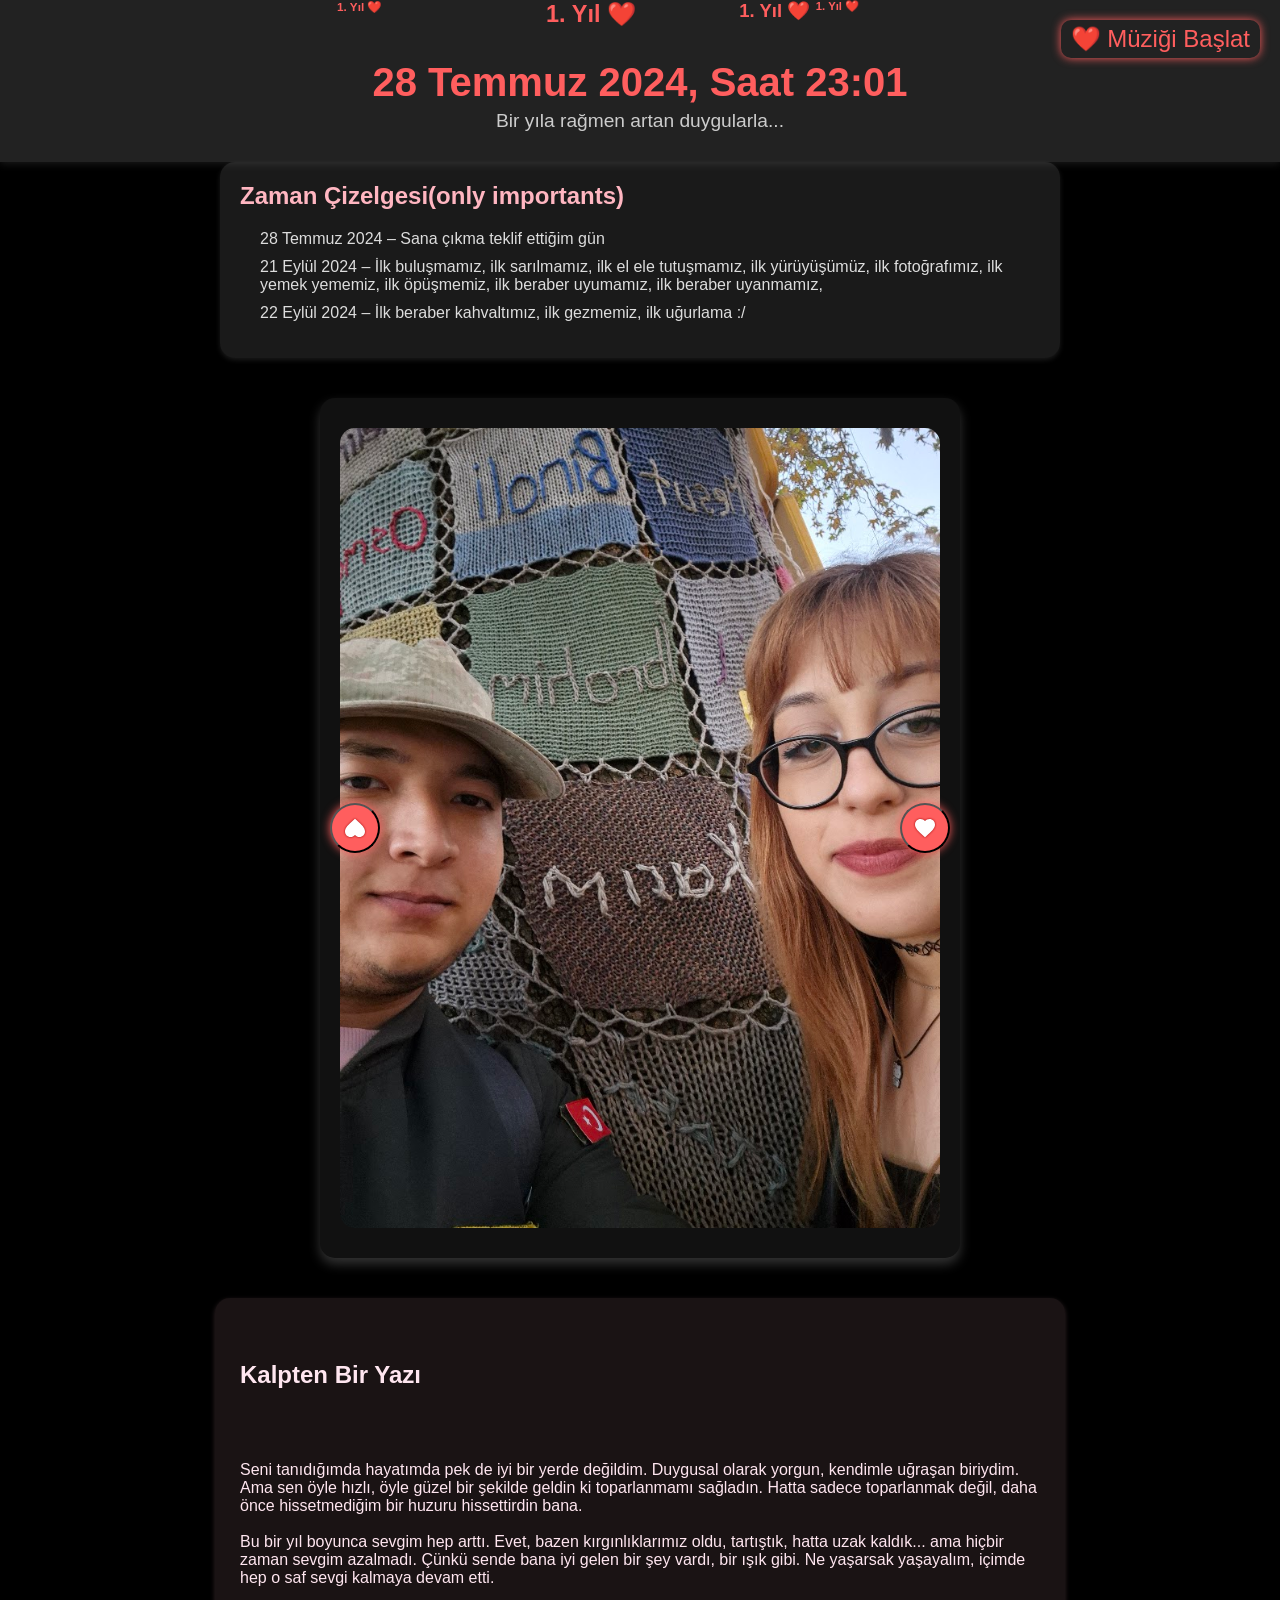
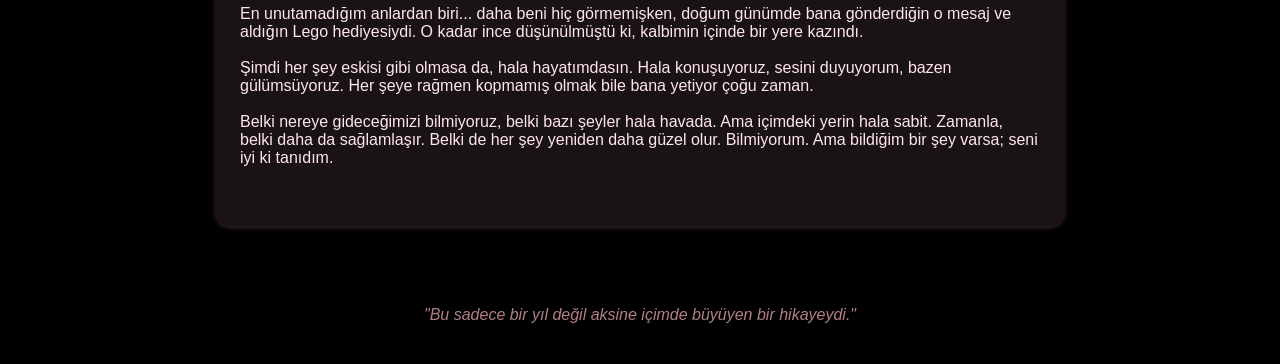
==== commit 19d9f10a: "update" ====
--- a/index.html
+++ b/index.html
@@ -7,10 +7,11 @@
   <link rel="stylesheet" href="index.css" />
 </head>
 <body>
-  <button id="playBtn" style="margin:20px; padding:10px 20px; font-size:16px; cursor:pointer;">
-    Müziği Başlat
-  </button>
 
+  <!-- Müzik Başlat Butonu -->
+  <button id="playBtn" class="heart-button" title="Müziği Başlat">❤️ Müziği Başlat</button>
+
+  <!-- Arka Plan Müzik -->
   <audio id="bgm" loop>
     <source src="song.mp3" type="audio/mpeg" />
     Tarayıcınız ses çalmayı desteklemiyor.
@@ -30,12 +31,11 @@
     </ul>
   </section>
 
-  <section class="gallery">
-    <script>
-      for (let i = 1; i <= 40; i++) {
-        document.write(`<img src="img/${i}.jpg" alt="Anı ${i}">`);
-      }
-    </script>
+  <!-- Fotoğraf Slider -->
+  <section class="slider">
+    <button class="nav-arrow nav-left" id="prevBtn" aria-label="Önceki">&#10084;</button>
+    <img src="img/1.jpg" alt="Anı 1" class="active" />
+    <button class="nav-arrow nav-right" id="nextBtn" aria-label="Sonraki">&#10084;</button>
   </section>
 
   <section class="letter">
@@ -57,13 +57,71 @@
     "Bu sadece bir yıl değil aksine içimde büyüyen bir hikayeydi."
   </footer>
 
+  <!-- Kalp Yağmuru -->
+  <div id="heart-rain"></div>
+
   <script>
+    // Müzik Başlat Butonu
     const btn = document.getElementById('playBtn');
     const bgm = document.getElementById('bgm');
     btn.addEventListener('click', () => {
       bgm.play();
-      btn.style.display = 'none'; // butonu gizle
+      btn.style.display = 'none';
     });
+
+    // Fotoğraf Slider
+    const images = [];
+    for(let i=1; i<=40; i++) {
+      images.push(`img/${i}.jpg`);
+    }
+
+    let currentIndex = 0;
+    const slider = document.querySelector('.slider');
+    const imgElement = slider.querySelector('img');
+    const prevBtn = document.getElementById('prevBtn');
+    const nextBtn = document.getElementById('nextBtn');
+
+    function showImage(index) {
+      imgElement.src = images[index];
+      imgElement.alt = `Anı ${index+1}`;
+    }
+
+    prevBtn.addEventListener('click', () => {
+      currentIndex = (currentIndex -1 + images.length) % images.length;
+      showImage(currentIndex);
+    });
+
+    nextBtn.addEventListener('click', () => {
+      currentIndex = (currentIndex +1) % images.length;
+      showImage(currentIndex);
+    });
+
+    // Başlangıç resmi
+    showImage(currentIndex);
+
+    // Kalp Yağmuru
+
+    const heartRainContainer = document.getElementById('heart-rain');
+
+    function createHeart() {
+      const heart = document.createElement('div');
+      heart.classList.add('heart');
+      heart.textContent = '1. Yıl ❤️';
+
+      heart.style.left = Math.random() * window.innerWidth + 'px';
+      heart.style.fontSize = (Math.random() * 20 + 10) + 'px';
+      heart.style.animationDuration = (Math.random() * 3 + 2) + 's';
+      heart.style.animationDelay = Math.random() * 5 + 's';
+
+      heartRainContainer.appendChild(heart);
+
+      setTimeout(() => {
+        heart.remove();
+      }, 7000);
+    }
+
+    // Sürekli kalp üret
+    setInterval(createHeart, 300);
   </script>
 </body>
 </html>
--- a/index.css
+++ b/index.css
@@ -177,6 +177,7 @@
   animation-name: fall;
   animation-timing-function: linear;
   animation-iteration-count: 1;
+  font-family: 'Segoe UI', sans-serif;
 }
 
 @keyframes fall {
@@ -189,3 +190,26 @@
     opacity: 0;
   }
 }
+
+/* Müzik Başlat Butonu */
+
+.heart-button {
+  position: fixed;
+  top: 20px;
+  right: 20px;
+  font-size: 24px;
+  background: transparent;
+  border: none;
+  color: #ff5e5e;
+  cursor: pointer;
+  user-select: none;
+  transition: transform 0.3s ease;
+  padding: 5px 10px;
+  border-radius: 10px;
+  box-shadow: 0 0 10px #ff5e5e;
+}
+
+.heart-button:hover {
+  transform: scale(1.2);
+  box-shadow: 0 0 20px #ff3b3b;
+}
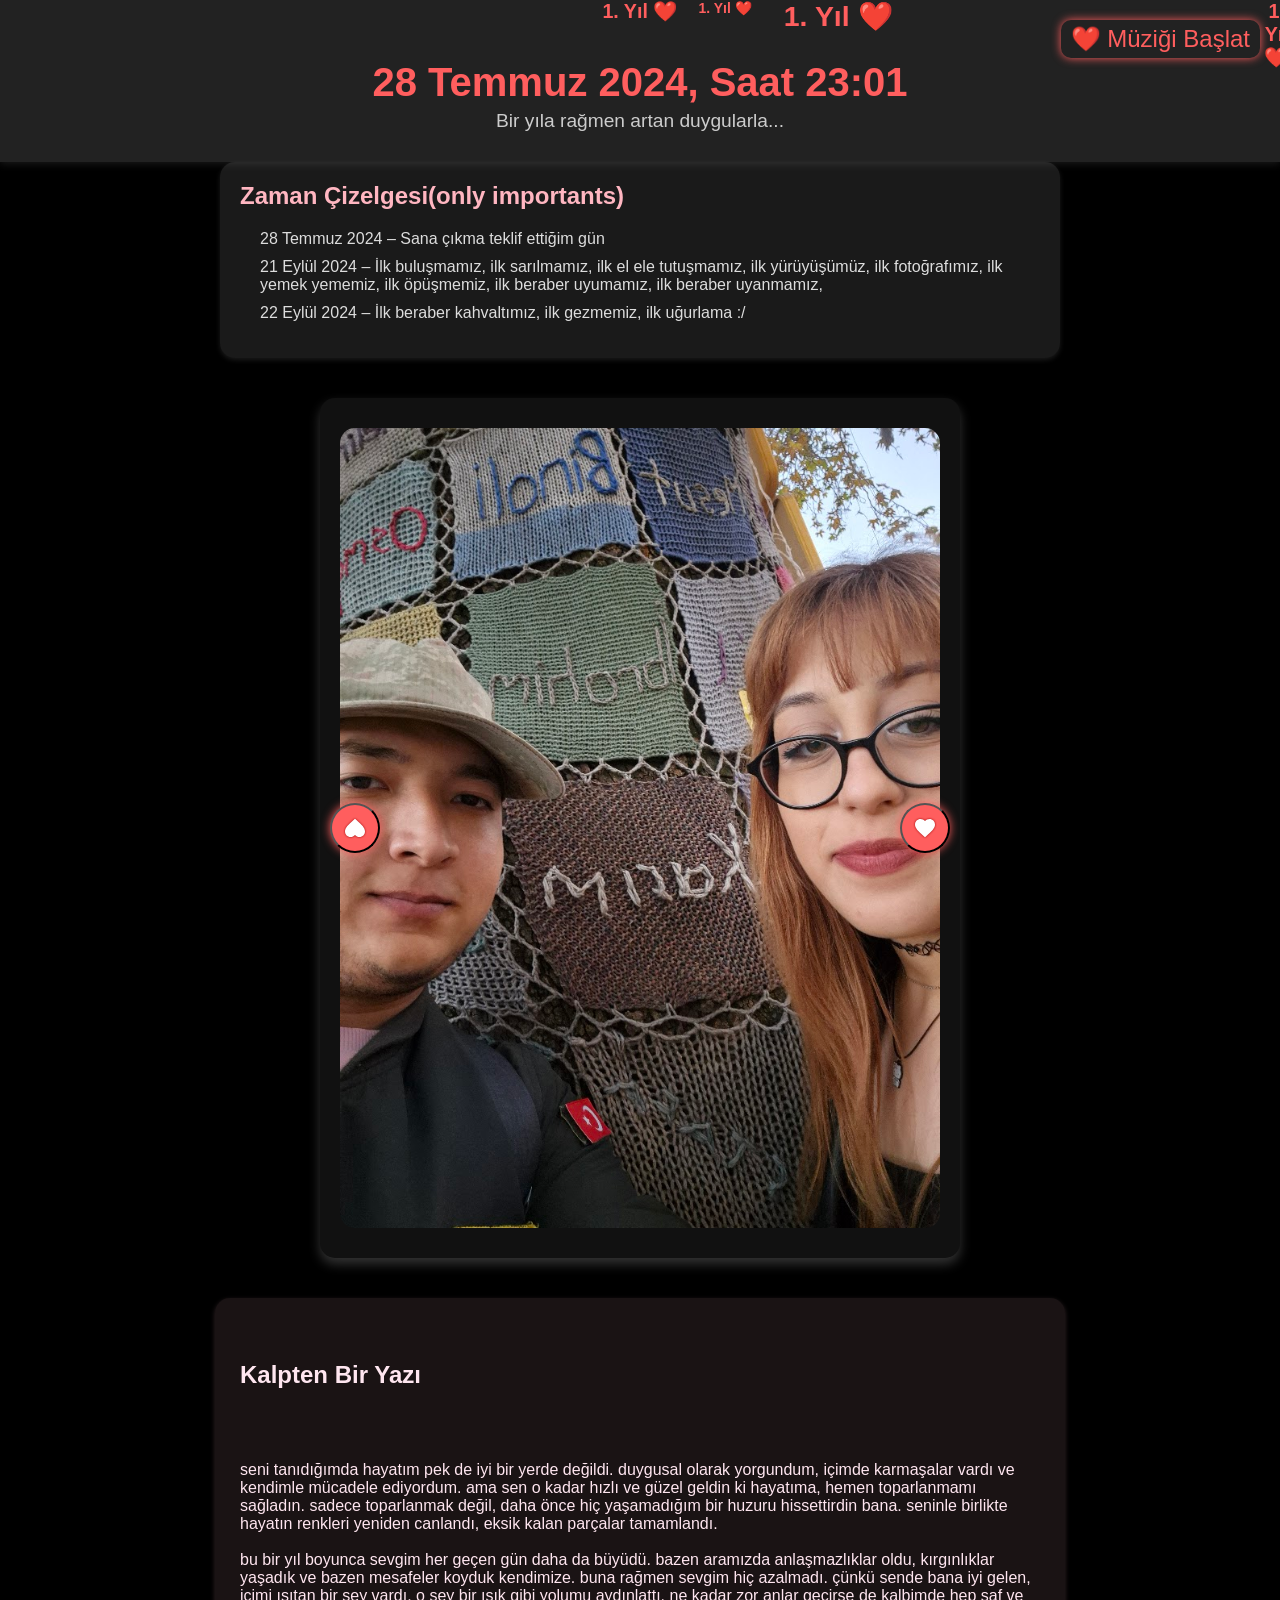
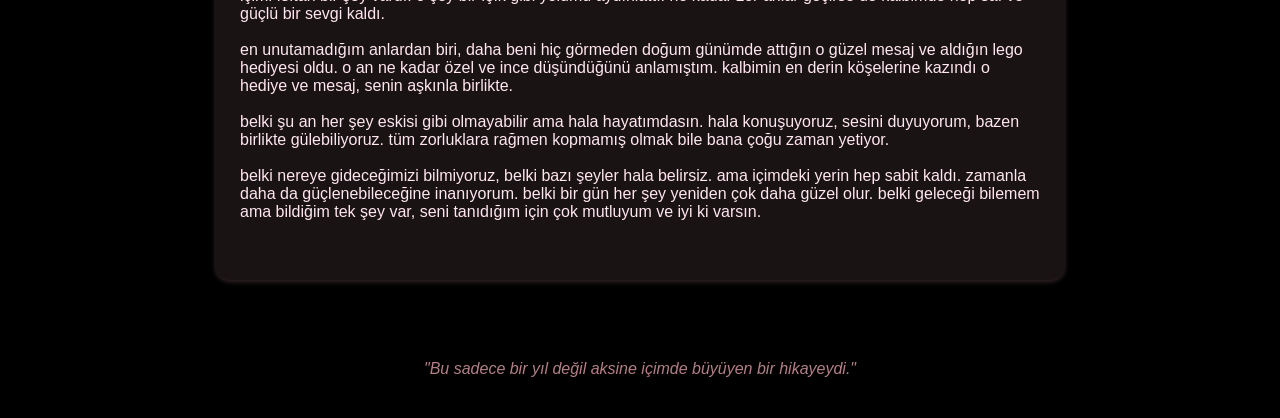
==== commit dbde4a41: "update" ====
--- a/index.html
+++ b/index.html
@@ -41,15 +41,15 @@
   <section class="letter">
     <h2>Kalpten Bir Yazı</h2>
     <p>
-      Seni tanıdığımda hayatımda pek de iyi bir yerde değildim. Duygusal olarak yorgun, kendimle uğraşan biriydim. Ama sen öyle hızlı, öyle güzel bir şekilde geldin ki toparlanmamı sağladın. Hatta sadece toparlanmak değil, daha önce hissetmediğim bir huzuru hissettirdin bana.
+      seni tanıdığımda hayatım pek de iyi bir yerde değildi. duygusal olarak yorgundum, içimde karmaşalar vardı ve kendimle mücadele ediyordum. ama sen o kadar hızlı ve güzel geldin ki hayatıma, hemen toparlanmamı sağladın. sadece toparlanmak değil, daha önce hiç yaşamadığım bir huzuru hissettirdin bana. seninle birlikte hayatın renkleri yeniden canlandı, eksik kalan parçalar tamamlandı.
 
-      Bu bir yıl boyunca sevgim hep arttı. Evet, bazen kırgınlıklarımız oldu, tartıştık, hatta uzak kaldık... ama hiçbir zaman sevgim azalmadı. Çünkü sende bana iyi gelen bir şey vardı, bir ışık gibi. Ne yaşarsak yaşayalım, içimde hep o saf sevgi kalmaya devam etti.
+bu bir yıl boyunca sevgim her geçen gün daha da büyüdü. bazen aramızda anlaşmazlıklar oldu, kırgınlıklar yaşadık ve bazen mesafeler koyduk kendimize. buna rağmen sevgim hiç azalmadı. çünkü sende bana iyi gelen, içimi ısıtan bir şey vardı. o şey bir ışık gibi yolumu aydınlattı. ne kadar zor anlar geçirse de kalbimde hep saf ve güçlü bir sevgi kaldı.
 
-      En unutamadığım anlardan biri... daha beni hiç görmemişken, doğum günümde bana gönderdiğin o mesaj ve aldığın Lego hediyesiydi. O kadar ince düşünülmüştü ki, kalbimin içinde bir yere kazındı.
+en unutamadığım anlardan biri, daha beni hiç görmeden doğum günümde attığın o güzel mesaj ve aldığın lego hediyesi oldu. o an ne kadar özel ve ince düşündüğünü anlamıştım. kalbimin en derin köşelerine kazındı o hediye ve mesaj, senin aşkınla birlikte.
 
-      Şimdi her şey eskisi gibi olmasa da, hala hayatımdasın. Hala konuşuyoruz, sesini duyuyorum, bazen gülümsüyoruz. Her şeye rağmen kopmamış olmak bile bana yetiyor çoğu zaman.
+belki şu an her şey eskisi gibi olmayabilir ama hala hayatımdasın. hala konuşuyoruz, sesini duyuyorum, bazen birlikte gülebiliyoruz. tüm zorluklara rağmen kopmamış olmak bile bana çoğu zaman yetiyor.
 
-      Belki nereye gideceğimizi bilmiyoruz, belki bazı şeyler hala havada. Ama içimdeki yerin hala sabit. Zamanla, belki daha da sağlamlaşır. Belki de her şey yeniden daha güzel olur. Bilmiyorum. Ama bildiğim bir şey varsa; seni iyi ki tanıdım.
+belki nereye gideceğimizi bilmiyoruz, belki bazı şeyler hala belirsiz. ama içimdeki yerin hep sabit kaldı. zamanla daha da güçlenebileceğine inanıyorum. belki bir gün her şey yeniden çok daha güzel olur. belki geleceği bilemem ama bildiğim tek şey var, seni tanıdığım için çok mutluyum ve iyi ki varsın.
     </p>
   </section>
 
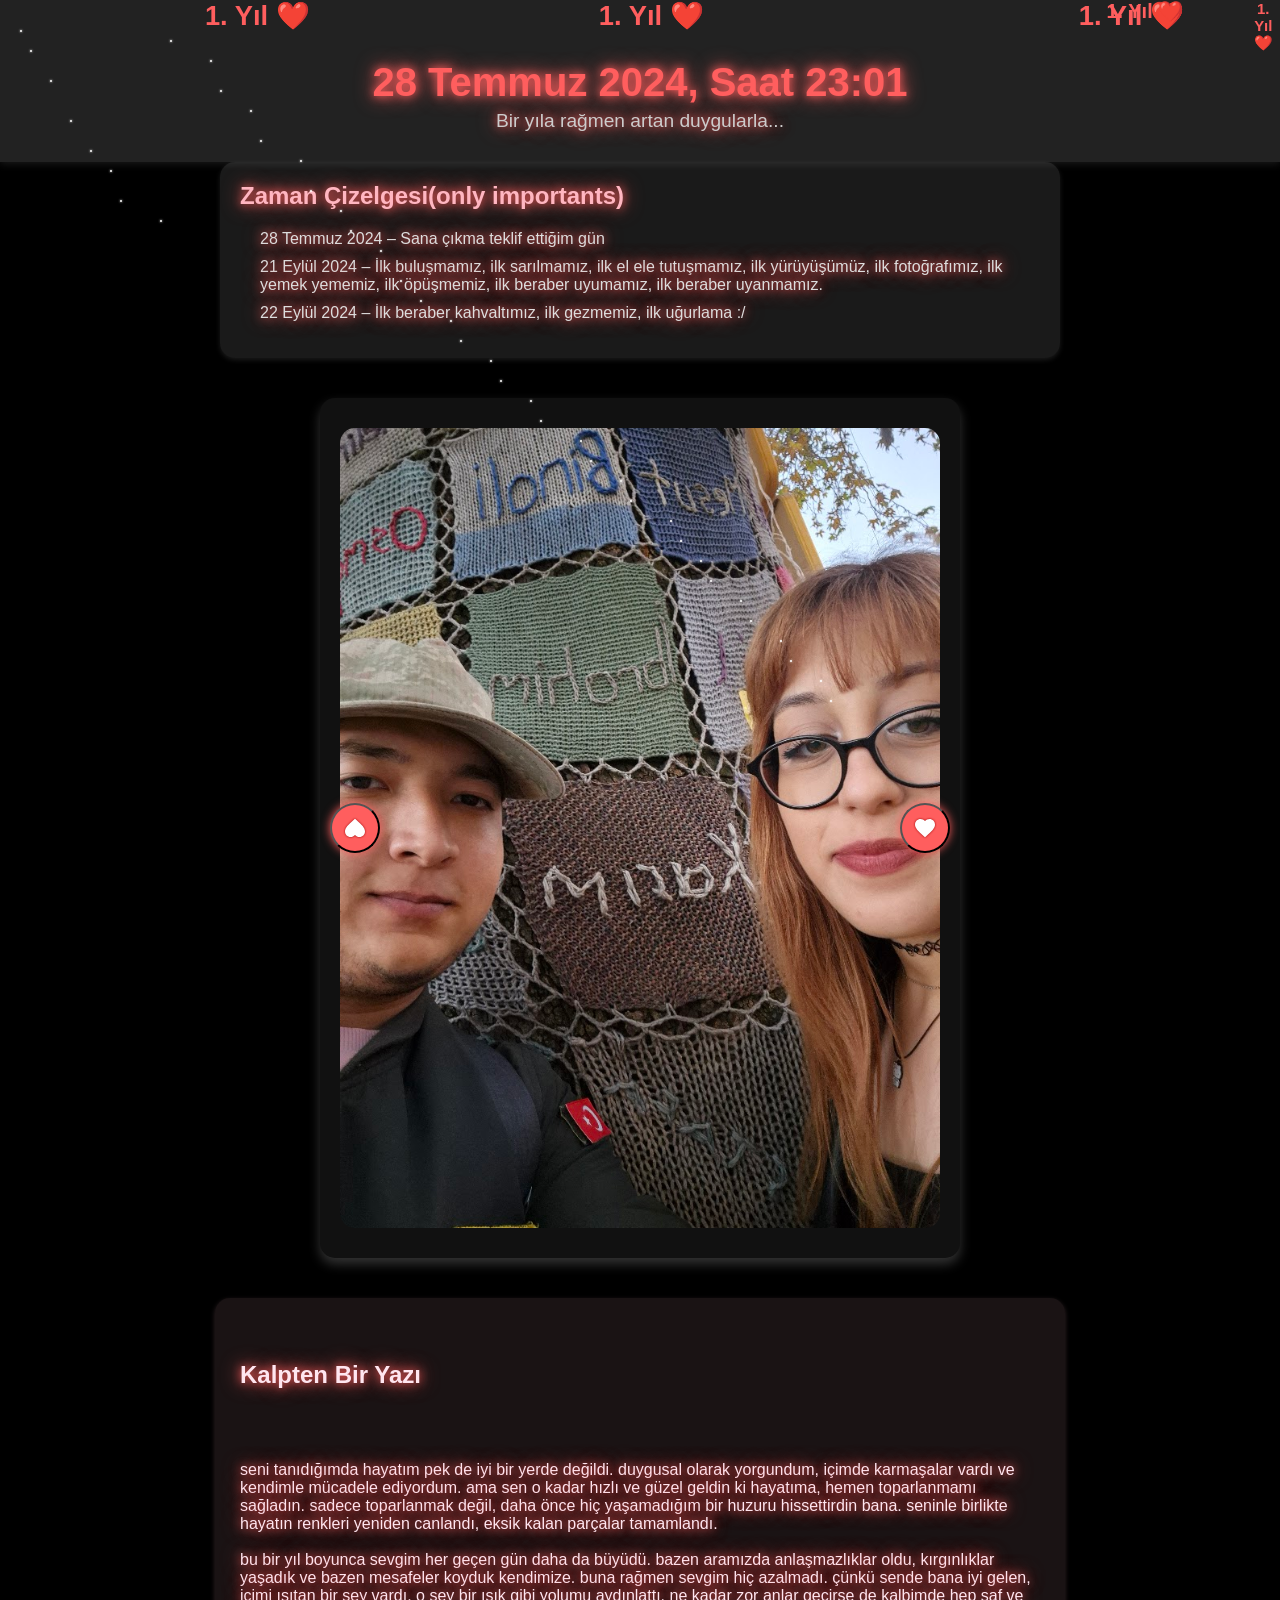
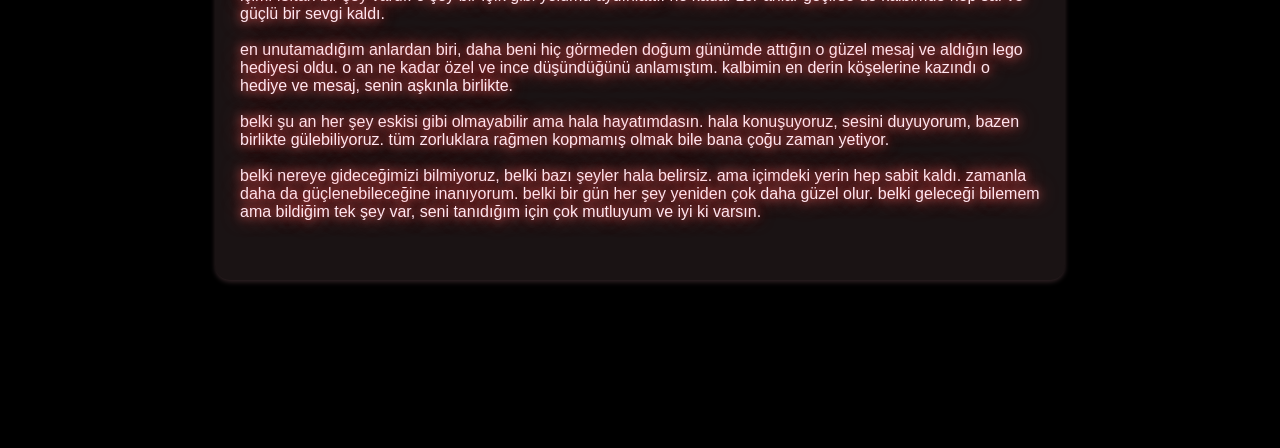
==== commit bf41a8e2: "update V4.2" ====
--- a/index.html
+++ b/index.html
@@ -7,7 +7,7 @@
   <link rel="stylesheet" href="index.css" />
 </head>
 <body>
-
+  <div id="starry-night"></div>
   <!-- Müzik Başlat Butonu -->
   <button id="playBtn" class="heart-button" title="Müziği Başlat">❤️ Müziği Başlat</button>
 
@@ -17,28 +17,28 @@
     Tarayıcınız ses çalmayı desteklemiyor.
   </audio>
 
-  <header>
+  <header class="fade-section">
     <h1>28 Temmuz 2024, Saat 23:01</h1>
     <p>Bir yıla rağmen artan duygularla...</p>
   </header>
 
-  <section class="timeline">
+  <section class="timeline fade-section">
     <h2>Zaman Çizelgesi(only importants)</h2>
     <ul>
       <li>28 Temmuz 2024 – Sana çıkma teklif ettiğim gün</li>
-      <li>21 Eylül 2024 – İlk buluşmamız, ilk sarılmamız, ilk el ele tutuşmamız, ilk yürüyüşümüz, ilk fotoğrafımız, ilk yemek yememiz, ilk öpüşmemiz, ilk beraber uyumamız, ilk beraber uyanmamız,</li>
+      <li>21 Eylül 2024 – İlk buluşmamız, ilk sarılmamız, ilk el ele tutuşmamız, ilk yürüyüşümüz, ilk fotoğrafımız, ilk yemek yememiz, ilk öpüşmemiz, ilk beraber uyumamız, ilk beraber uyanmamız.</li>
       <li>22 Eylül 2024 – İlk beraber kahvaltımız, ilk gezmemiz, ilk uğurlama :/ </li>
     </ul>
   </section>
 
   <!-- Fotoğraf Slider -->
-  <section class="slider">
+  <section class="slider fade-section">
     <button class="nav-arrow nav-left" id="prevBtn" aria-label="Önceki">&#10084;</button>
     <img src="img/1.jpg" alt="Anı 1" class="active" />
     <button class="nav-arrow nav-right" id="nextBtn" aria-label="Sonraki">&#10084;</button>
   </section>
 
-  <section class="letter">
+  <section class="letter fade-section">
     <h2>Kalpten Bir Yazı</h2>
     <p>
       seni tanıdığımda hayatım pek de iyi bir yerde değildi. duygusal olarak yorgundum, içimde karmaşalar vardı ve kendimle mücadele ediyordum. ama sen o kadar hızlı ve güzel geldin ki hayatıma, hemen toparlanmamı sağladın. sadece toparlanmak değil, daha önce hiç yaşamadığım bir huzuru hissettirdin bana. seninle birlikte hayatın renkleri yeniden canlandı, eksik kalan parçalar tamamlandı.
@@ -53,7 +53,7 @@
     </p>
   </section>
 
-  <footer>
+  <footer class="fade-section">
     "Bu sadece bir yıl değil aksine içimde büyüyen bir hikayeydi."
   </footer>
 
@@ -122,6 +122,22 @@
 
     // Sürekli kalp üret
     setInterval(createHeart, 300);
+
+    // Fade-in scroll animasyonu
+
+    const fadeSections = document.querySelectorAll('.fade-section');
+
+    function checkFade() {
+      fadeSections.forEach(sec => {
+        const rect = sec.getBoundingClientRect();
+        if(rect.top < window.innerHeight - 100) {
+          sec.classList.add('visible-scroll');
+        }
+      });
+    }
+
+    window.addEventListener('scroll', checkFade);
+    window.addEventListener('load', checkFade);
   </script>
 </body>
 </html>
--- a/index.css
+++ b/index.css
@@ -213,3 +213,113 @@
   transform: scale(1.2);
   box-shadow: 0 0 20px #ff3b3b;
 }
+
+/* --- BURADAN SONRA EKLEMELER --- */
+
+/* Fade-in ve Scroll Parlama için başlangıç hali */
+.fade-section {
+  opacity: 0;
+  transform: translateY(30px);
+  transition: opacity 1s ease, transform 1s ease, text-shadow 1s ease;
+}
+
+/* Görünür olduğunda */
+.visible-scroll {
+  opacity: 1 !important;
+  transform: translateY(0) !important;
+  text-shadow: 0 0 10px #ff5e5e, 0 0 20px #ff5e5e !important;
+}
+#starry-night {
+  position: fixed;
+  top: 0;
+  left: 0;
+  width: 100vw;
+  height: 100vh;
+  pointer-events: none;
+  background: transparent;
+  z-index: 1; /* Arka planda kalacak */
+  overflow: hidden;
+}
+
+/* 100 tane küçük yıldız için gölgelerle yaratıyoruz */
+#starry-night::before {
+  content: "";
+  position: absolute;
+  top: 0; left: 0; right: 0; bottom: 0;
+  background: transparent;
+  box-shadow:
+    20px 30px white,
+    50px 80px white,
+    90px 150px white,
+    120px 200px white,
+    170px 40px white,
+    220px 90px white,
+    260px 140px white,
+    310px 190px white,
+    350px 230px white,
+    400px 280px white,
+    450px 320px white,
+    490px 360px white,
+    530px 400px white,
+    580px 440px white,
+    620px 480px white,
+    670px 520px white,
+    700px 560px white,
+    740px 600px white,
+    780px 640px white,
+    820px 680px white;
+  width: 2px;
+  height: 2px;
+  border-radius: 50%;
+  animation: twinkle 5s infinite alternate ease-in-out;
+  filter: drop-shadow(0 0 1px white);
+}
+
+/* İkinci grup yıldızlar farklı animasyon süresiyle */
+#starry-night::after {
+  content: "";
+  position: absolute;
+  top: 0; left: 0; right: 0; bottom: 0;
+  background: transparent;
+  box-shadow:
+    30px 50px white,
+    70px 120px white,
+    110px 170px white,
+    160px 220px white,
+    210px 60px white,
+    250px 110px white,
+    300px 160px white,
+    340px 210px white,
+    380px 250px white,
+    420px 300px white,
+    460px 340px white,
+    500px 380px white,
+    540px 420px white,
+    590px 460px white,
+    630px 500px white,
+    680px 540px white,
+    710px 580px white,
+    750px 620px white,
+    790px 660px white,
+    830px 700px white;
+  width: 2px;
+  height: 2px;
+  border-radius: 50%;
+  animation: twinkle 6s infinite alternate ease-in-out;
+  filter: drop-shadow(0 0 1px white);
+}
+
+@keyframes twinkle {
+  0% {
+    opacity: 0.2;
+    transform: scale(1);
+  }
+  50% {
+    opacity: 1;
+    transform: scale(1.3);
+  }
+  100% {
+    opacity: 0.2;
+    transform: scale(1);
+  }
+}
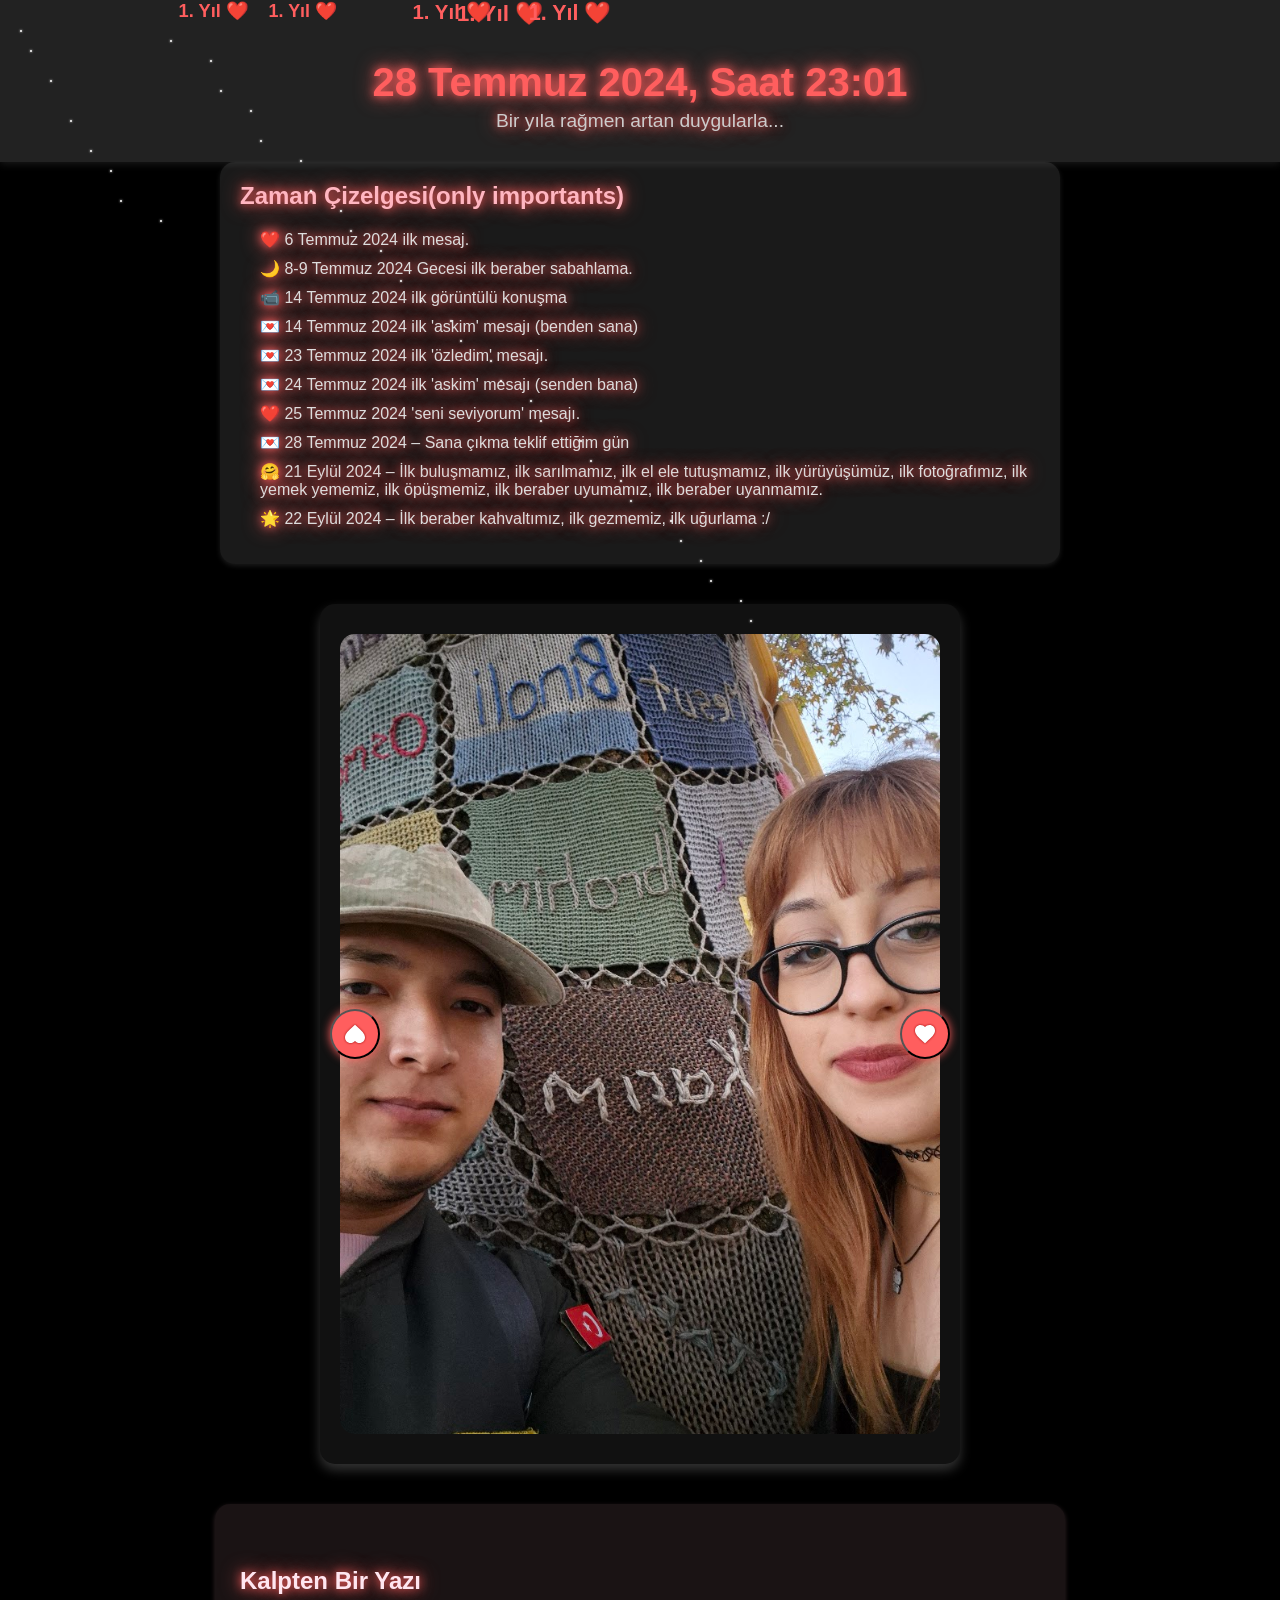
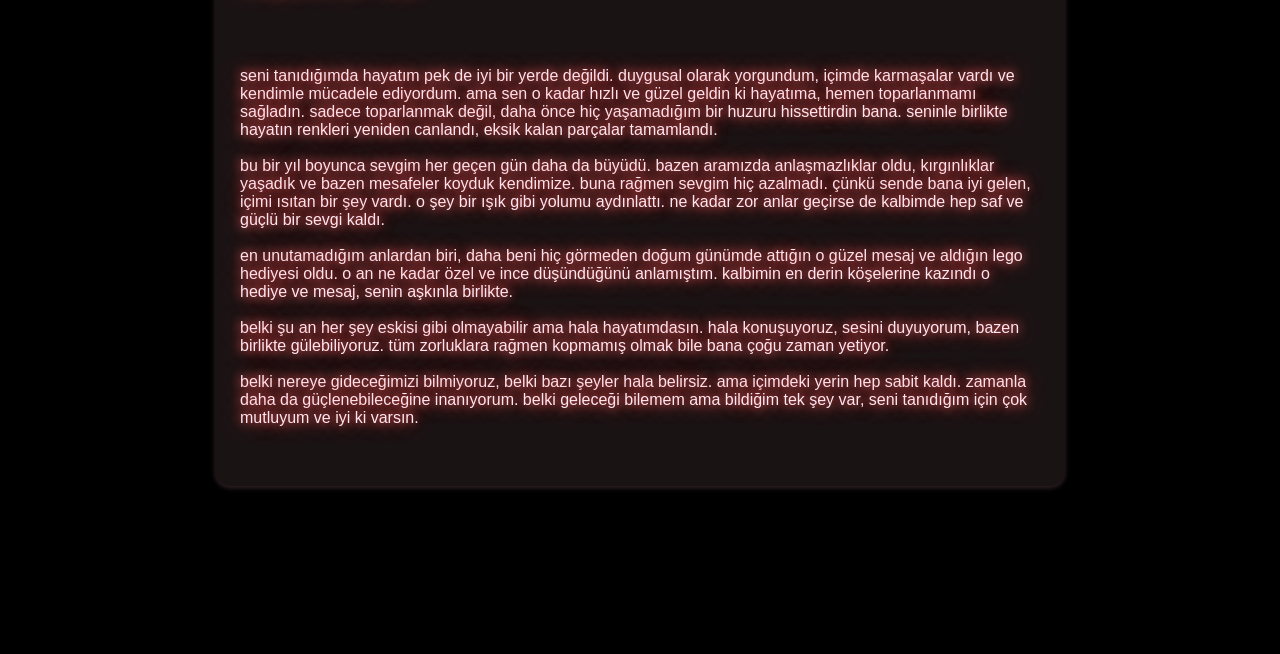
==== commit 05a307f3: "update v4.4" ====
--- a/index.html
+++ b/index.html
@@ -25,9 +25,16 @@
   <section class="timeline fade-section">
     <h2>Zaman Çizelgesi(only importants)</h2>
     <ul>
-      <li>28 Temmuz 2024 – Sana çıkma teklif ettiğim gün</li>
-      <li>21 Eylül 2024 – İlk buluşmamız, ilk sarılmamız, ilk el ele tutuşmamız, ilk yürüyüşümüz, ilk fotoğrafımız, ilk yemek yememiz, ilk öpüşmemiz, ilk beraber uyumamız, ilk beraber uyanmamız.</li>
-      <li>22 Eylül 2024 – İlk beraber kahvaltımız, ilk gezmemiz, ilk uğurlama :/ </li>
+      <li>❤️ 6 Temmuz 2024 ilk mesaj.</li>
+      <li>🌙 8-9 Temmuz 2024 Gecesi ilk beraber sabahlama.</li>
+      <li>📹 14 Temmuz 2024 ilk görüntülü konuşma</li>
+      <li>💌 14 Temmuz 2024 ilk 'askim' mesajı (benden sana)</li>
+      <li>💌 23 Temmuz 2024 ilk 'özledim' mesajı.</li>
+      <li>💌 24 Temmuz 2024 ilk 'askim' mesajı (senden bana)</li>
+      <li>❤️ 25 Temmuz 2024 'seni seviyorum' mesajı.</li>
+      <li>💌 28 Temmuz 2024 – Sana çıkma teklif ettiğim gün</li>
+      <li>🤗 21 Eylül 2024 – İlk buluşmamız, ilk sarılmamız, ilk el ele tutuşmamız, ilk yürüyüşümüz, ilk fotoğrafımız, ilk yemek yememiz, ilk öpüşmemiz, ilk beraber uyumamız, ilk beraber uyanmamız.</li>
+      <li>🌟 22 Eylül 2024 – İlk beraber kahvaltımız, ilk gezmemiz, ilk uğurlama :/ </li>
     </ul>
   </section>
 
@@ -49,7 +56,7 @@
 
 belki şu an her şey eskisi gibi olmayabilir ama hala hayatımdasın. hala konuşuyoruz, sesini duyuyorum, bazen birlikte gülebiliyoruz. tüm zorluklara rağmen kopmamış olmak bile bana çoğu zaman yetiyor.
 
-belki nereye gideceğimizi bilmiyoruz, belki bazı şeyler hala belirsiz. ama içimdeki yerin hep sabit kaldı. zamanla daha da güçlenebileceğine inanıyorum. belki bir gün her şey yeniden çok daha güzel olur. belki geleceği bilemem ama bildiğim tek şey var, seni tanıdığım için çok mutluyum ve iyi ki varsın.
+belki nereye gideceğimizi bilmiyoruz, belki bazı şeyler hala belirsiz. ama içimdeki yerin hep sabit kaldı. zamanla daha da güçlenebileceğine inanıyorum. belki geleceği bilemem ama bildiğim tek şey var, seni tanıdığım için çok mutluyum ve iyi ki varsın.
     </p>
   </section>
 
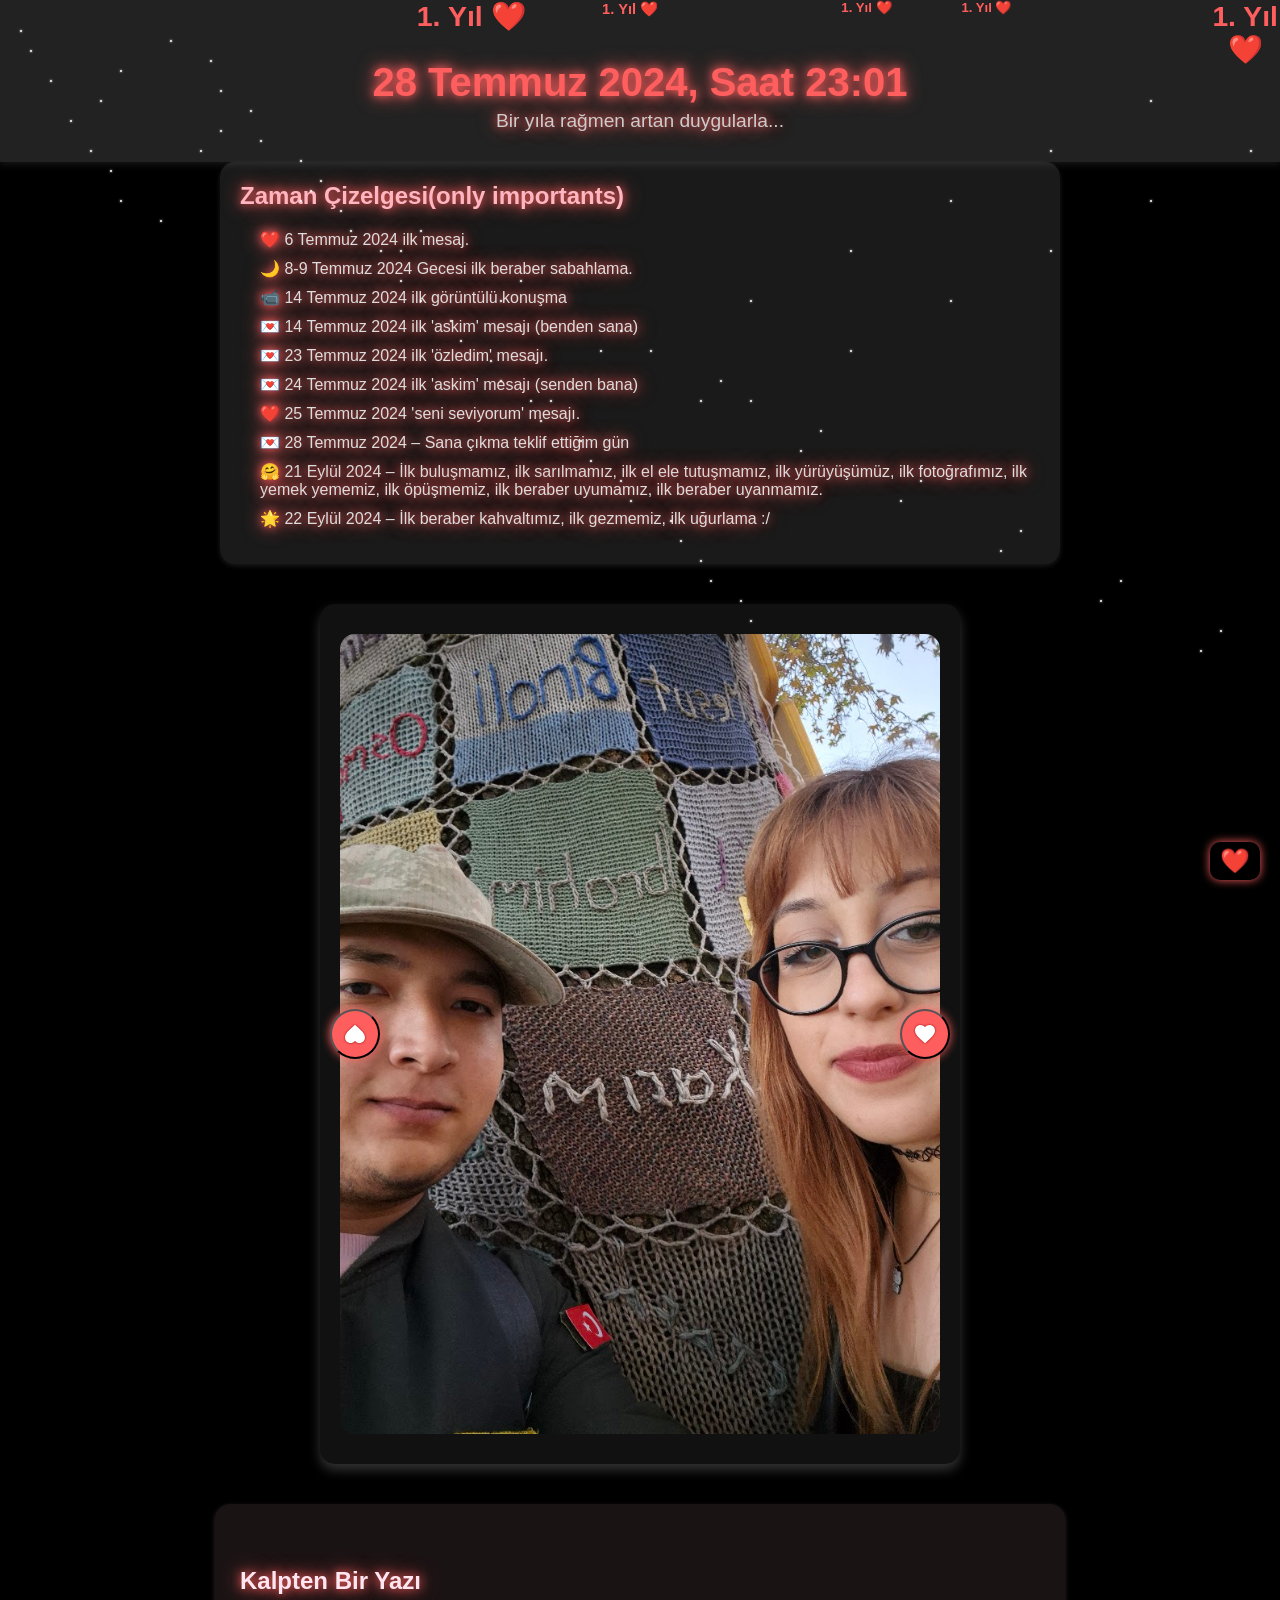
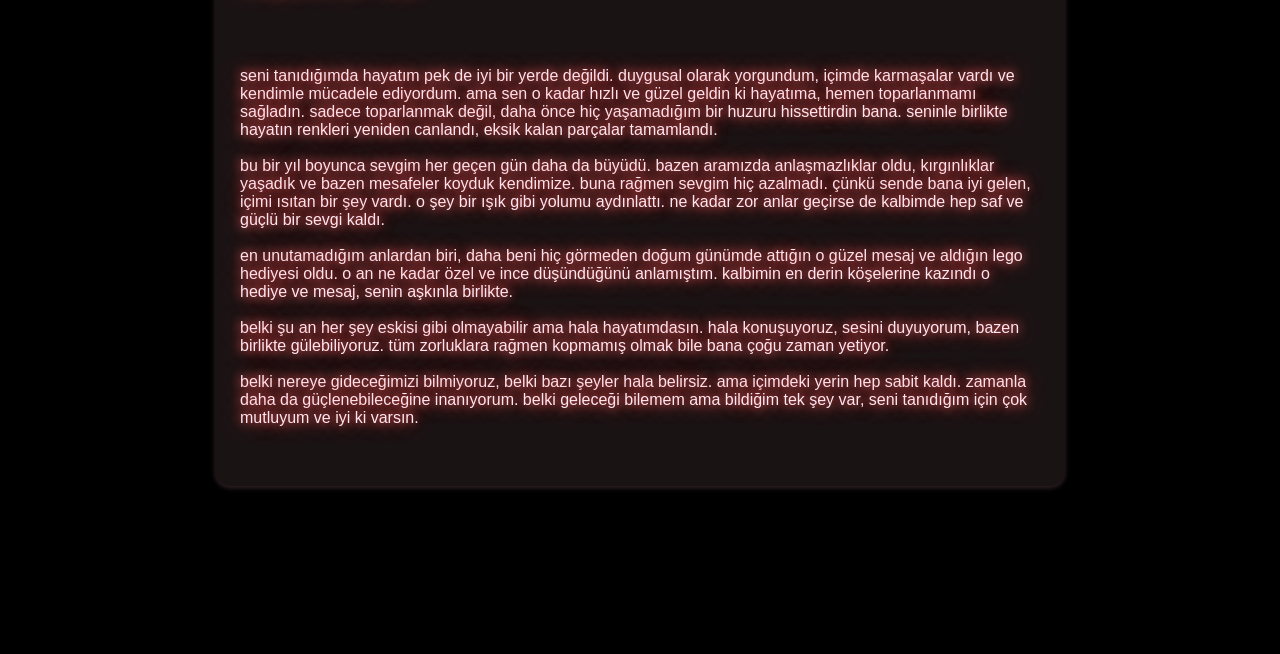
==== commit 38ef64cd: "update V5.4" ====
--- a/index.html
+++ b/index.html
@@ -8,8 +8,9 @@
 </head>
 <body>
   <div id="starry-night"></div>
+
   <!-- Müzik Başlat Butonu -->
-  <button id="playBtn" class="heart-button" title="Müziği Başlat">❤️ Müziği Başlat</button>
+  <button id="playBtn" class="heart-button" title="Müziği Başlat">❤️</button>
 
   <!-- Arka Plan Müzik -->
   <audio id="bgm" loop>
@@ -50,13 +51,13 @@
     <p>
       seni tanıdığımda hayatım pek de iyi bir yerde değildi. duygusal olarak yorgundum, içimde karmaşalar vardı ve kendimle mücadele ediyordum. ama sen o kadar hızlı ve güzel geldin ki hayatıma, hemen toparlanmamı sağladın. sadece toparlanmak değil, daha önce hiç yaşamadığım bir huzuru hissettirdin bana. seninle birlikte hayatın renkleri yeniden canlandı, eksik kalan parçalar tamamlandı.
 
-bu bir yıl boyunca sevgim her geçen gün daha da büyüdü. bazen aramızda anlaşmazlıklar oldu, kırgınlıklar yaşadık ve bazen mesafeler koyduk kendimize. buna rağmen sevgim hiç azalmadı. çünkü sende bana iyi gelen, içimi ısıtan bir şey vardı. o şey bir ışık gibi yolumu aydınlattı. ne kadar zor anlar geçirse de kalbimde hep saf ve güçlü bir sevgi kaldı.
+      bu bir yıl boyunca sevgim her geçen gün daha da büyüdü. bazen aramızda anlaşmazlıklar oldu, kırgınlıklar yaşadık ve bazen mesafeler koyduk kendimize. buna rağmen sevgim hiç azalmadı. çünkü sende bana iyi gelen, içimi ısıtan bir şey vardı. o şey bir ışık gibi yolumu aydınlattı. ne kadar zor anlar geçirse de kalbimde hep saf ve güçlü bir sevgi kaldı.
 
-en unutamadığım anlardan biri, daha beni hiç görmeden doğum günümde attığın o güzel mesaj ve aldığın lego hediyesi oldu. o an ne kadar özel ve ince düşündüğünü anlamıştım. kalbimin en derin köşelerine kazındı o hediye ve mesaj, senin aşkınla birlikte.
+      en unutamadığım anlardan biri, daha beni hiç görmeden doğum günümde attığın o güzel mesaj ve aldığın lego hediyesi oldu. o an ne kadar özel ve ince düşündüğünü anlamıştım. kalbimin en derin köşelerine kazındı o hediye ve mesaj, senin aşkınla birlikte.
 
-belki şu an her şey eskisi gibi olmayabilir ama hala hayatımdasın. hala konuşuyoruz, sesini duyuyorum, bazen birlikte gülebiliyoruz. tüm zorluklara rağmen kopmamış olmak bile bana çoğu zaman yetiyor.
+      belki şu an her şey eskisi gibi olmayabilir ama hala hayatımdasın. hala konuşuyoruz, sesini duyuyorum, bazen birlikte gülebiliyoruz. tüm zorluklara rağmen kopmamış olmak bile bana çoğu zaman yetiyor.
 
-belki nereye gideceğimizi bilmiyoruz, belki bazı şeyler hala belirsiz. ama içimdeki yerin hep sabit kaldı. zamanla daha da güçlenebileceğine inanıyorum. belki geleceği bilemem ama bildiğim tek şey var, seni tanıdığım için çok mutluyum ve iyi ki varsın.
+      belki nereye gideceğimizi bilmiyoruz, belki bazı şeyler hala belirsiz. ama içimdeki yerin hep sabit kaldı. zamanla daha da güçlenebileceğine inanıyorum. belki geleceği bilemem ama bildiğim tek şey var, seni tanıdığım için çok mutluyum ve iyi ki varsın.
     </p>
   </section>
 
--- a/index.css
+++ b/index.css
@@ -191,11 +191,11 @@
   }
 }
 
-/* Müzik Başlat Butonu */
+/* Müzik Başlat Butonu - Sağ Alt Sabit */
 
 .heart-button {
   position: fixed;
-  top: 20px;
+  bottom: 20px;
   right: 20px;
   font-size: 24px;
   background: transparent;
@@ -207,6 +207,7 @@
   padding: 5px 10px;
   border-radius: 10px;
   box-shadow: 0 0 10px #ff5e5e;
+  z-index: 10000;
 }
 
 .heart-button:hover {
@@ -214,21 +215,8 @@
   box-shadow: 0 0 20px #ff3b3b;
 }
 
-/* --- BURADAN SONRA EKLEMELER --- */
-
-/* Fade-in ve Scroll Parlama için başlangıç hali */
-.fade-section {
-  opacity: 0;
-  transform: translateY(30px);
-  transition: opacity 1s ease, transform 1s ease, text-shadow 1s ease;
-}
-
-/* Görünür olduğunda */
-.visible-scroll {
-  opacity: 1 !important;
-  transform: translateY(0) !important;
-  text-shadow: 0 0 10px #ff5e5e, 0 0 20px #ff5e5e !important;
-}
+/* Yıldızların bulunduğu #starry-night container */
+
 #starry-night {
   position: fixed;
   top: 0;
@@ -237,11 +225,12 @@
   height: 100vh;
   pointer-events: none;
   background: transparent;
-  z-index: 1; /* Arka planda kalacak */
+  z-index: 1;
   overflow: hidden;
 }
 
-/* 100 tane küçük yıldız için gölgelerle yaratıyoruz */
+/* Yıldızlar - animasyonlu sağa sola ve yukarı aşağı hareket */
+
 #starry-night::before {
   content: "";
   position: absolute;
@@ -267,15 +256,34 @@
     700px 560px white,
     740px 600px white,
     780px 640px white,
-    820px 680px white;
+    820px 680px white,
+    860px 720px white,
+    100px 100px white,
+    200px 150px white,
+    300px 200px white,
+    400px 250px white,
+    500px 300px white,
+    600px 350px white,
+    700px 400px white,
+    800px 450px white,
+    900px 500px white,
+    1000px 550px white,
+    1100px 600px white,
+    1200px 650px white,
+    1300px 100px white,
+    1250px 150px white,
+    1150px 200px white,
+    1050px 250px white,
+    950px 300px white,
+    850px 350px white,
+    750px 400px white;
   width: 2px;
   height: 2px;
   border-radius: 50%;
-  animation: twinkle 5s infinite alternate ease-in-out;
+  animation: twinkleMove 15s infinite ease-in-out alternate;
   filter: drop-shadow(0 0 1px white);
 }
 
-/* İkinci grup yıldızlar farklı animasyon süresiyle */
 #starry-night::after {
   content: "";
   position: absolute;
@@ -301,25 +309,59 @@
     710px 580px white,
     750px 620px white,
     790px 660px white,
-    830px 700px white;
+    830px 700px white,
+    880px 740px white,
+    120px 70px white,
+    220px 130px white,
+    320px 180px white,
+    420px 230px white,
+    520px 280px white,
+    620px 330px white,
+    720px 380px white,
+    820px 430px white,
+    920px 480px white,
+    1020px 530px white,
+    1120px 580px white,
+    1220px 630px white,
+    1320px 680px white,
+    1150px 100px white,
+    1050px 150px white,
+    950px 200px white,
+    850px 250px white,
+    750px 300px white,
+    650px 350px white,
+    550px 400px white;
   width: 2px;
   height: 2px;
   border-radius: 50%;
-  animation: twinkle 6s infinite alternate ease-in-out;
+  animation: twinkleMoveReverse 18s infinite ease-in-out alternate;
   filter: drop-shadow(0 0 1px white);
 }
 
-@keyframes twinkle {
-  0% {
-    opacity: 0.2;
-    transform: scale(1);
-  }
-  50% {
-    opacity: 1;
-    transform: scale(1.3);
-  }
-  100% {
-    opacity: 0.2;
-    transform: scale(1);
-  }
-}
+@keyframes twinkleMove {
+  0%   { transform: translateX(0) translateY(0) scale(1); opacity: 0.7; }
+  50%  { transform: translateX(10px) translateY(5px) scale(1.1); opacity: 1; }
+  100% { transform: translateX(0) translateY(0) scale(1); opacity: 0.7; }
+}
+
+@keyframes twinkleMoveReverse {
+  0%   { transform: translateX(0) translateY(0) scale(1); opacity: 0.7; }
+  50%  { transform: translateX(-10px) translateY(-5px) scale(1.1); opacity: 1; }
+  100% { transform: translateX(0) translateY(0) scale(1); opacity: 0.7; }
+}
+
+/* --- BURADAN SONRA EKLEMELER --- */
+
+/* Fade-in ve Scroll Parlama için başlangıç hali */
+.fade-section {
+  opacity: 0;
+  transform: translateY(30px);
+  transition: opacity 1s ease, transform 1s ease, text-shadow 1s ease;
+}
+
+/* Görünür olduğunda */
+.visible-scroll {
+  opacity: 1 !important;
+  transform: translateY(0) !important;
+  text-shadow: 0 0 10px #ff5e5e, 0 0 20px #ff5e5e !important;
+}
